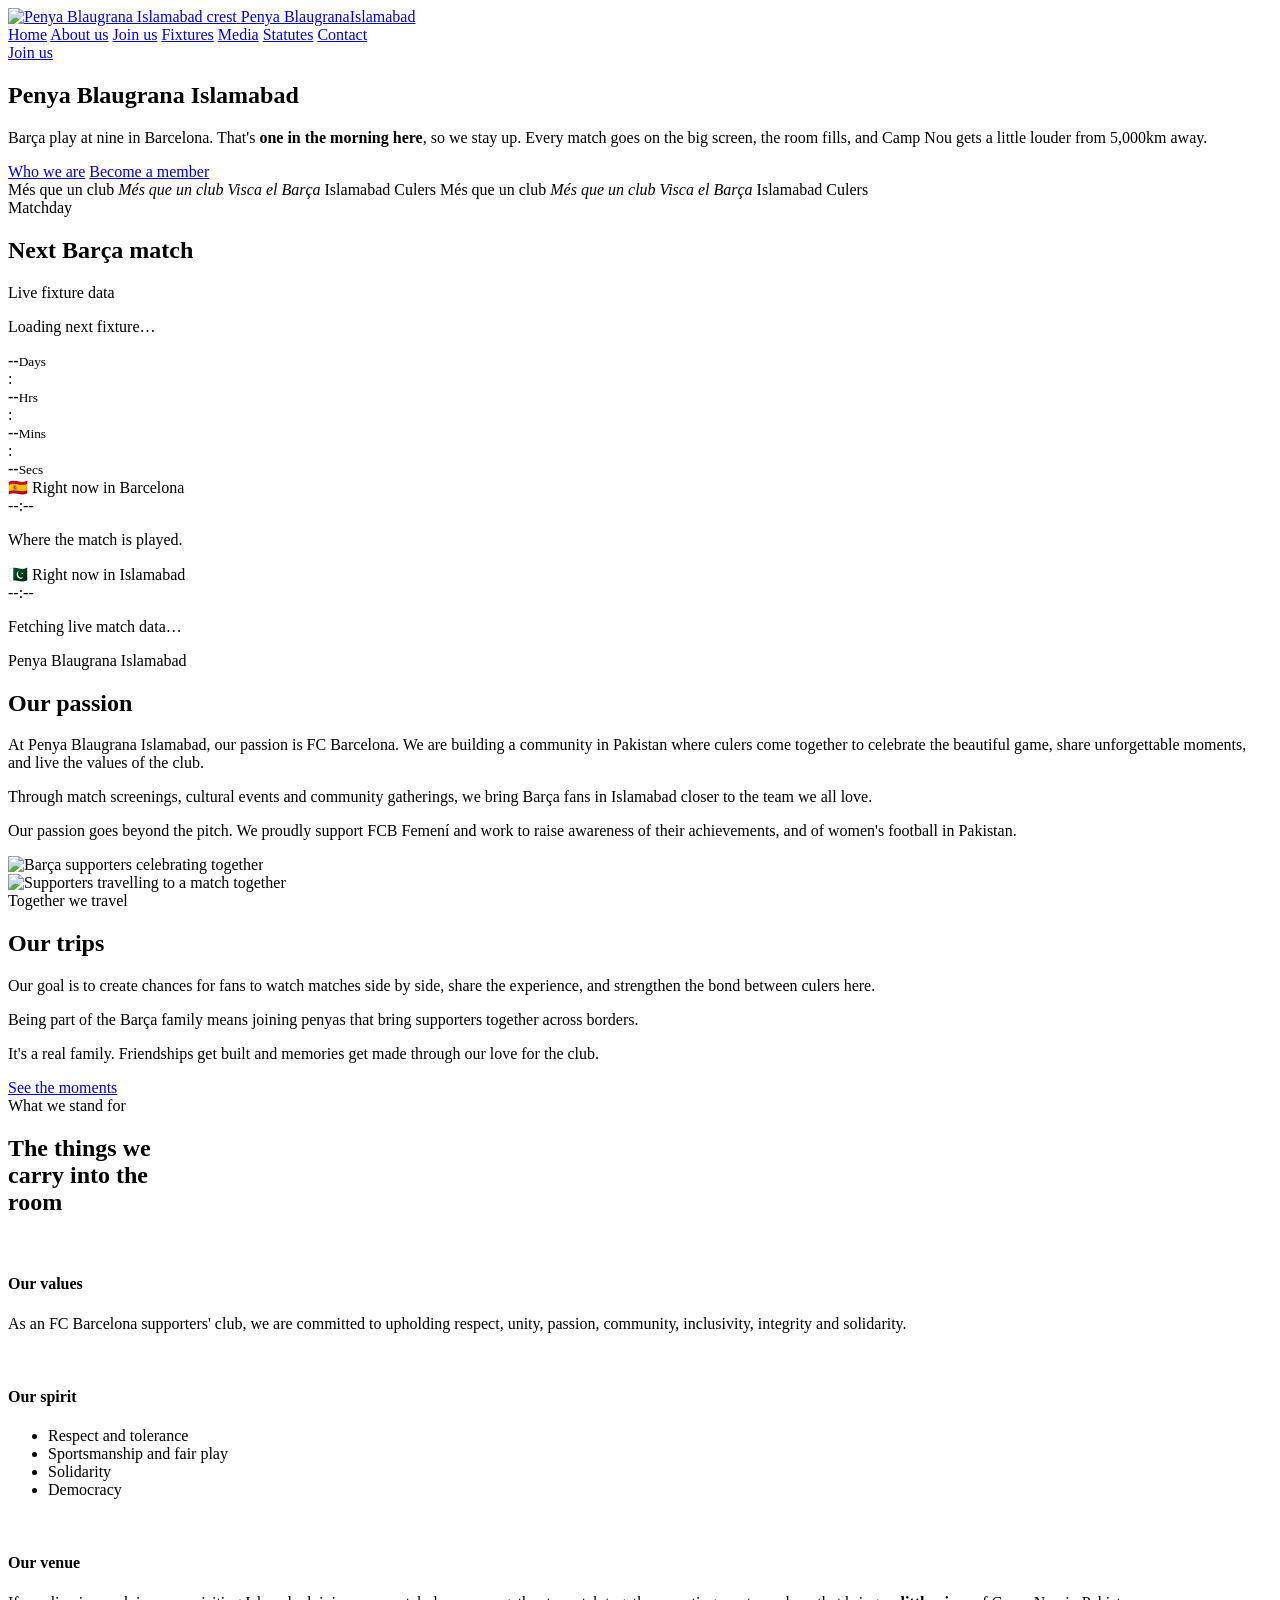
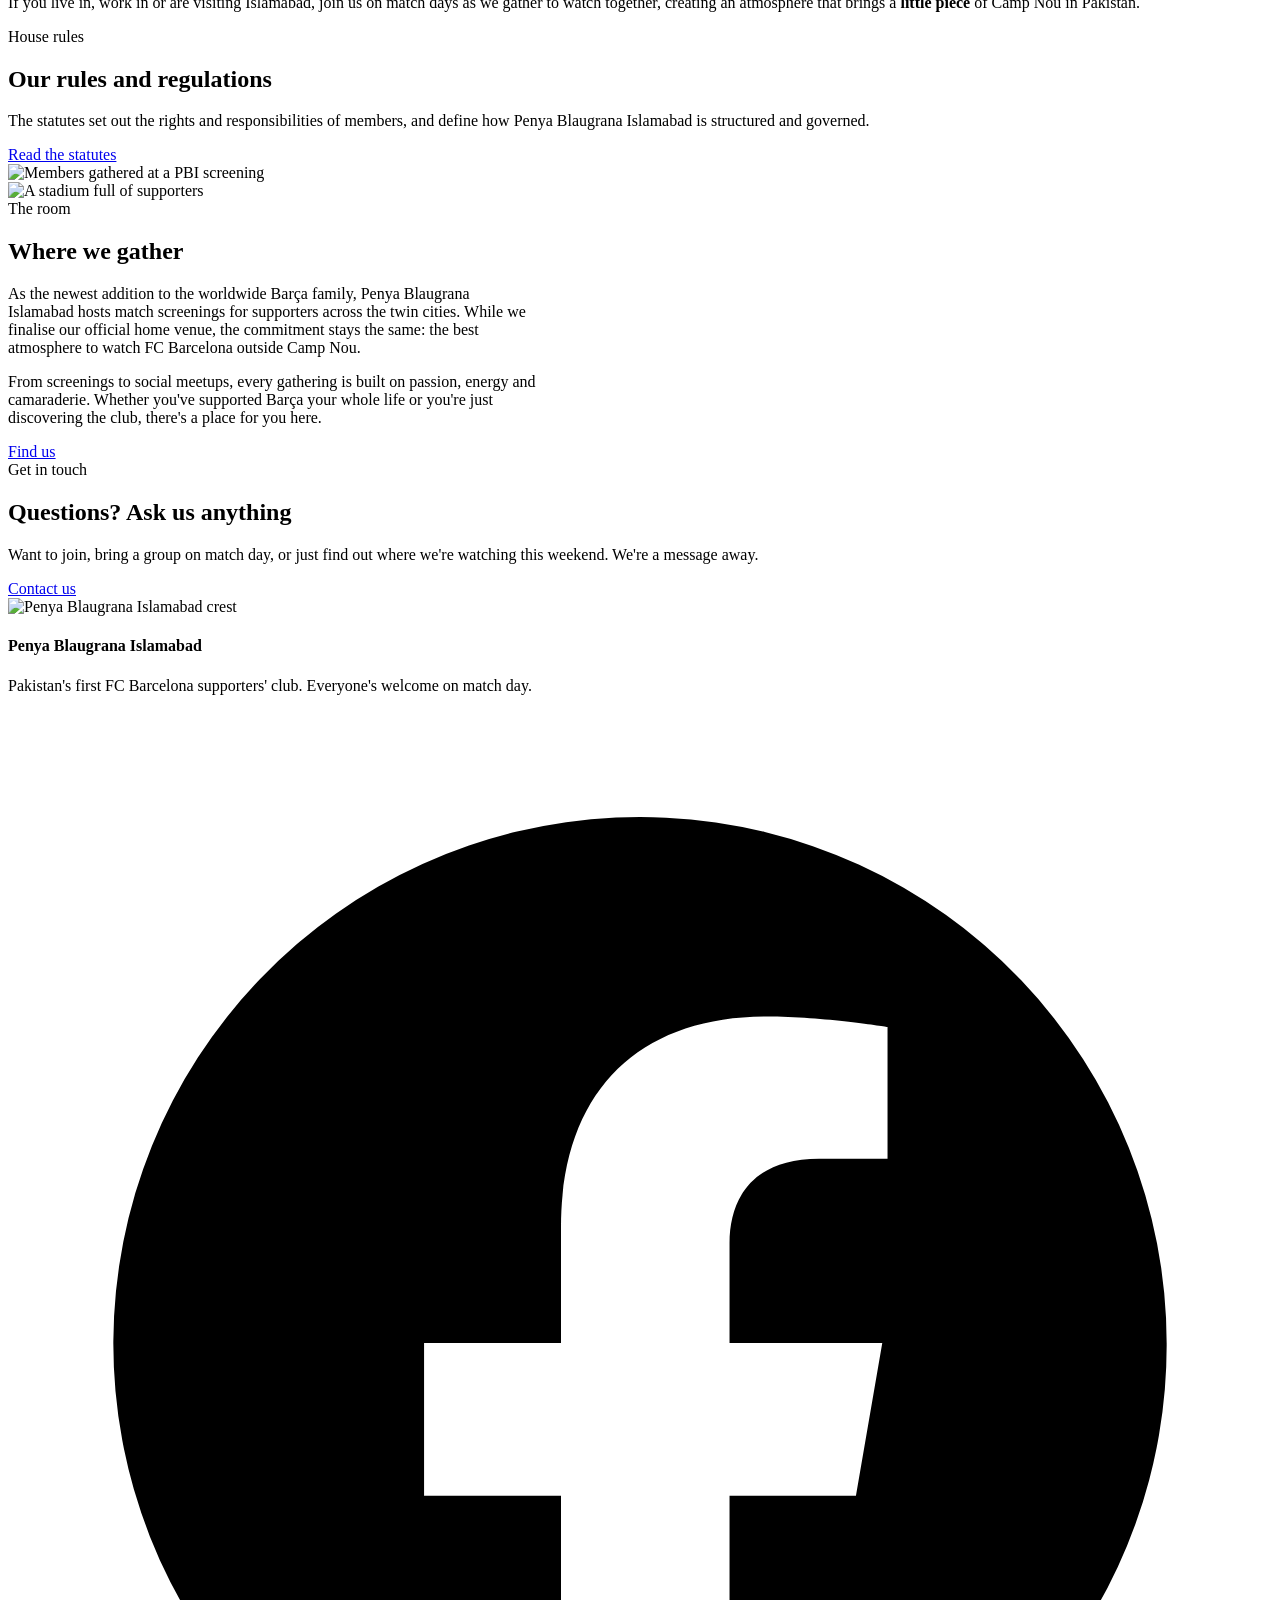
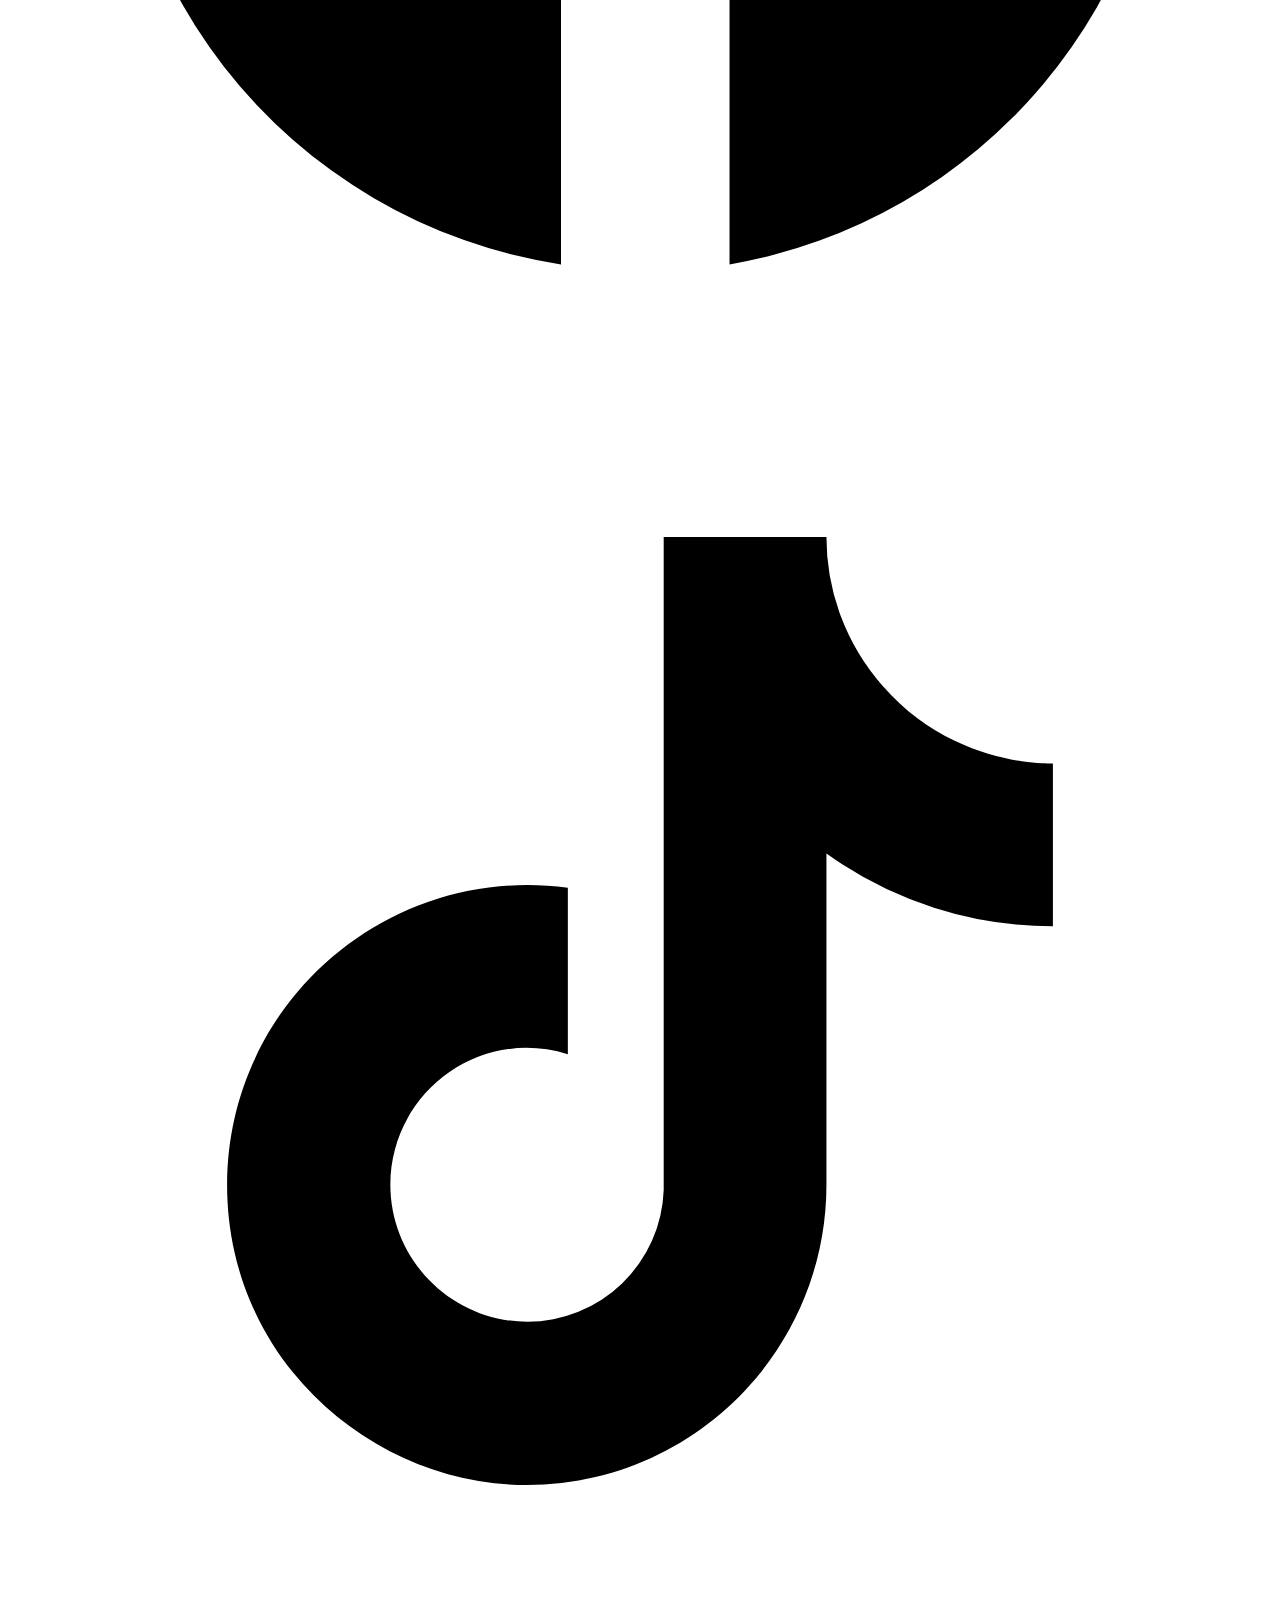
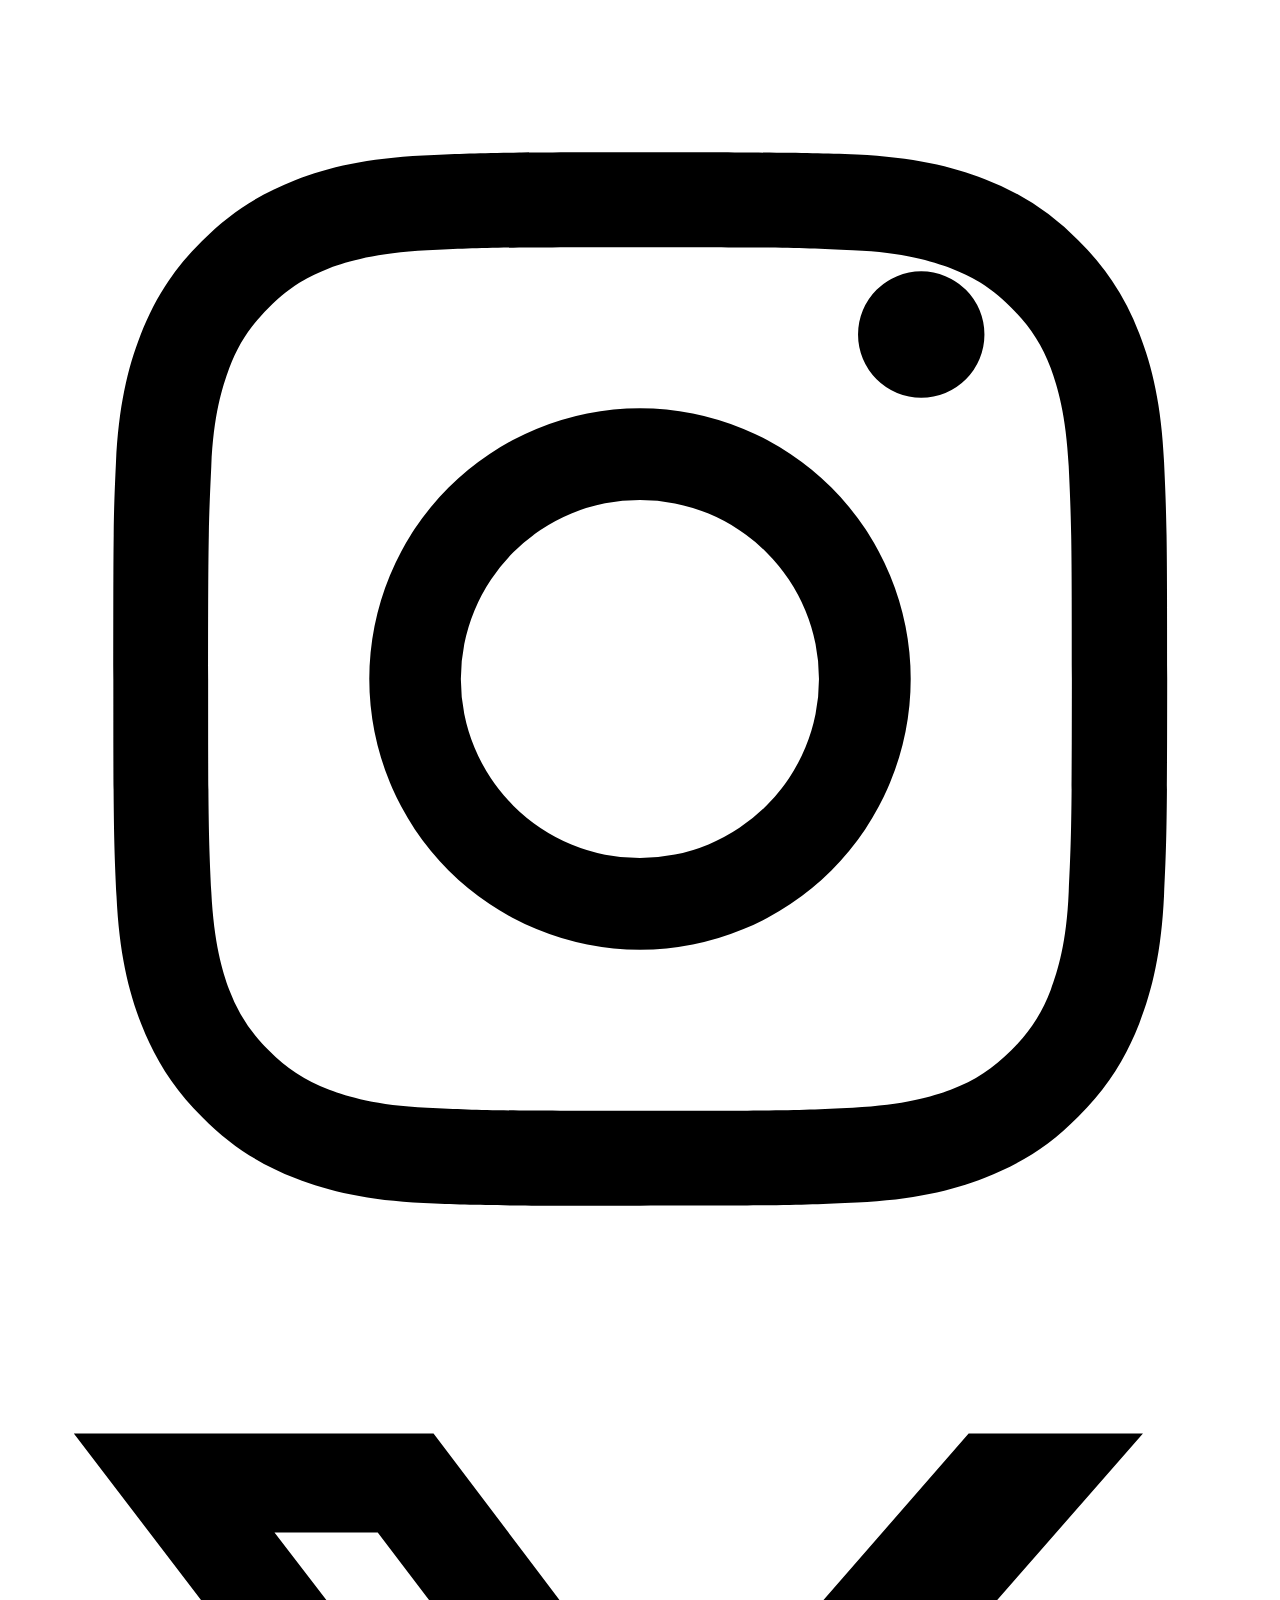
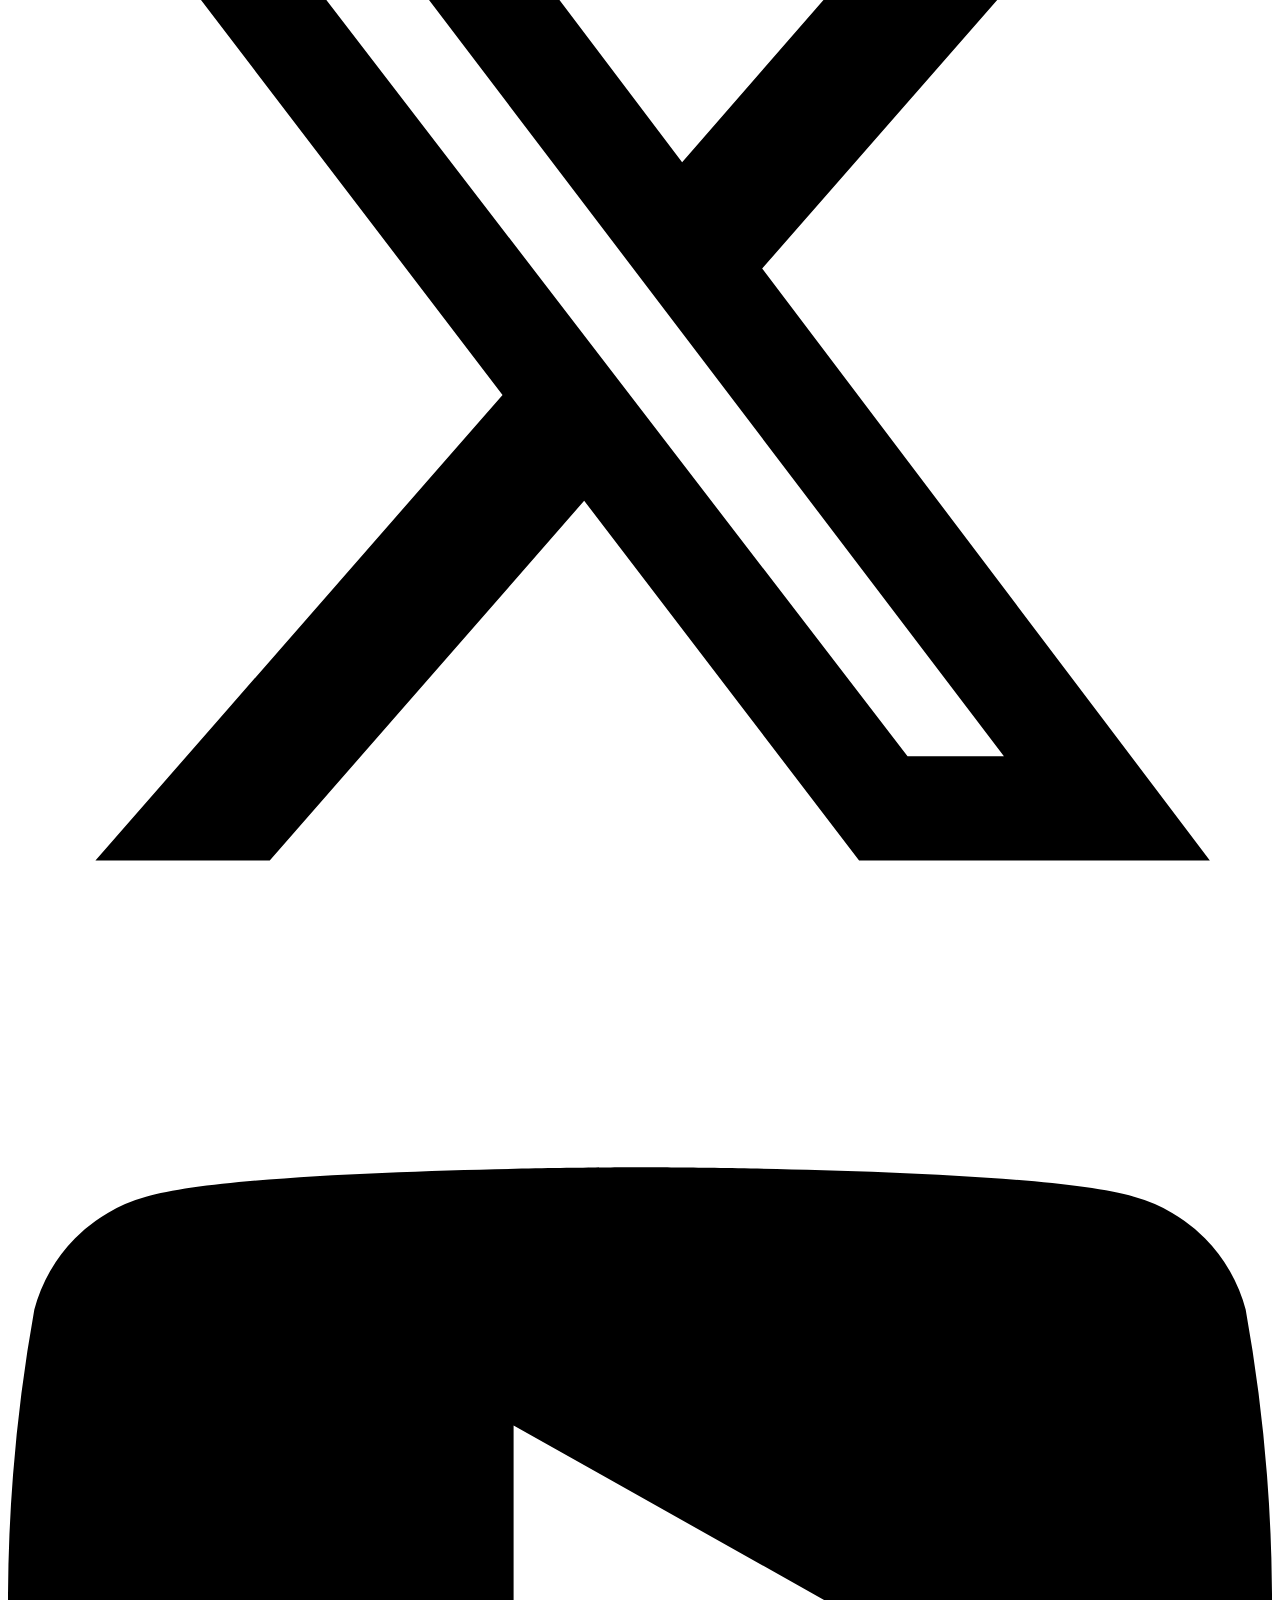
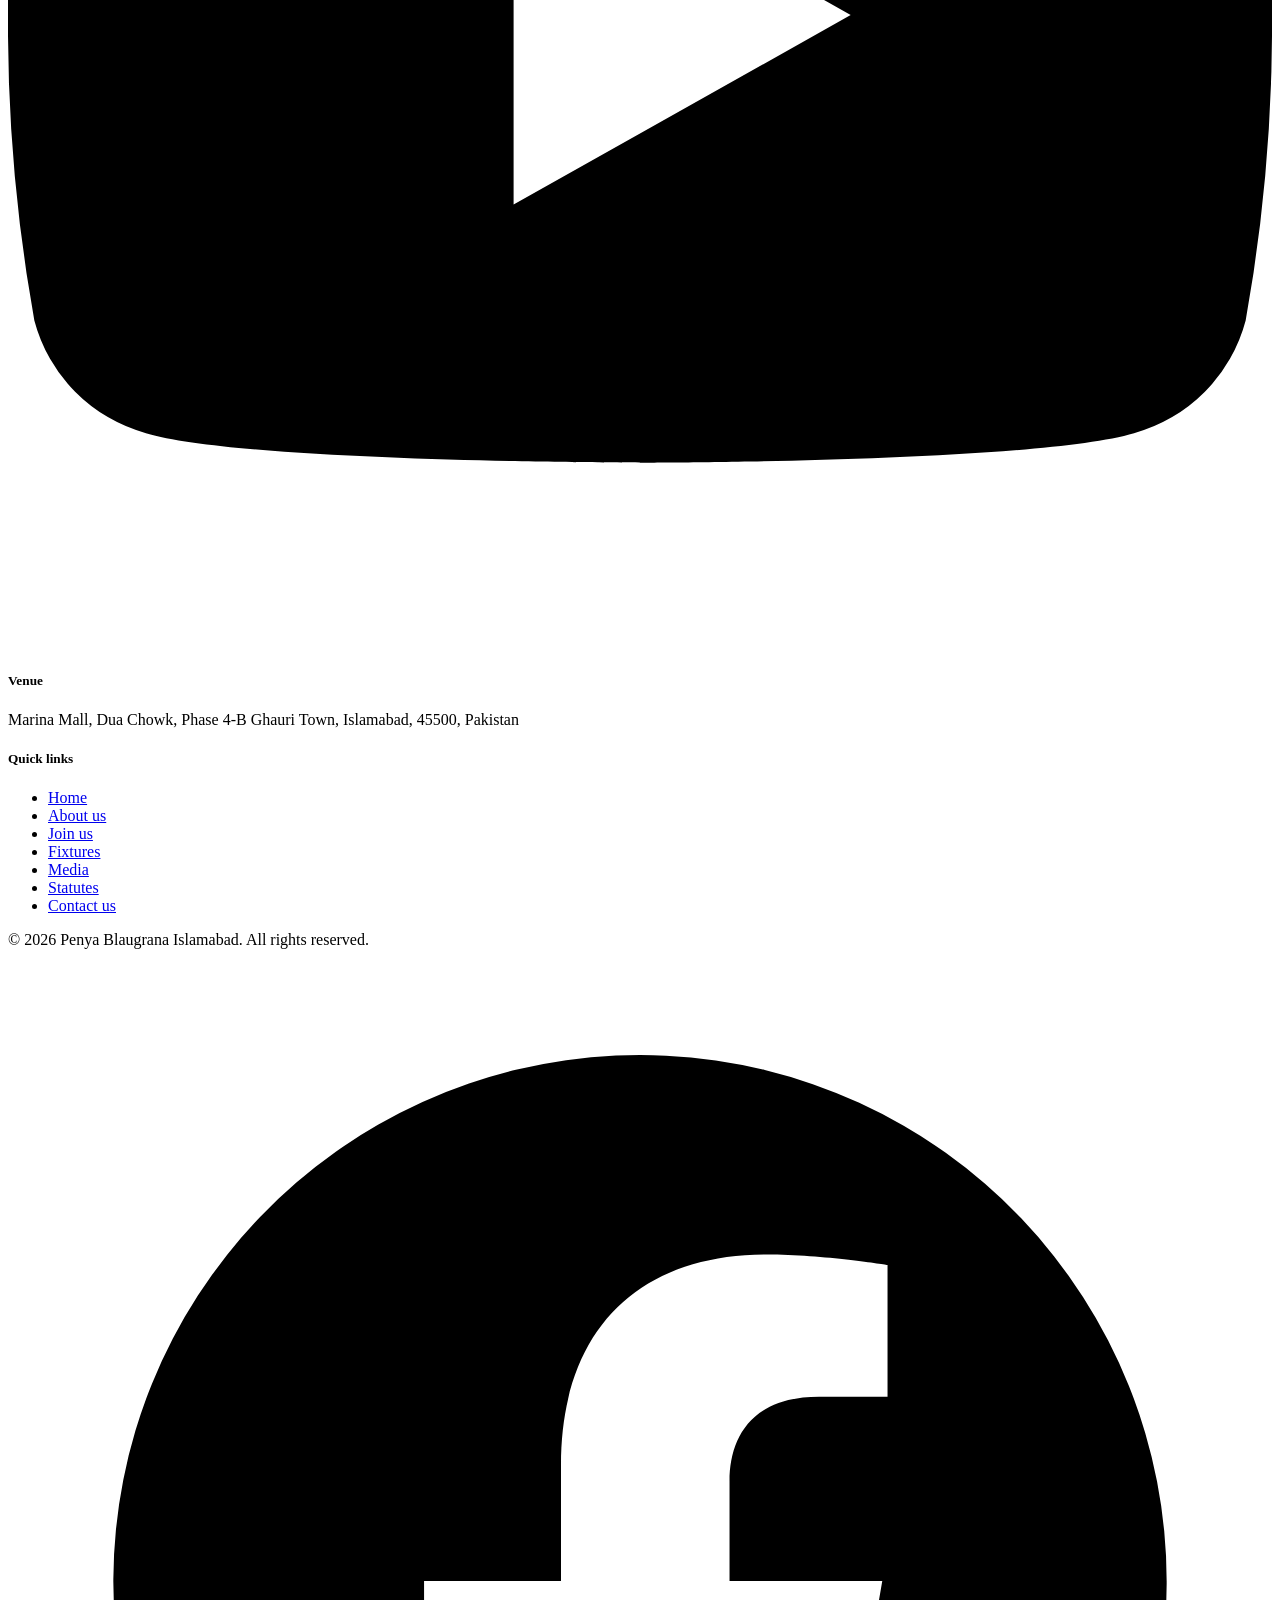
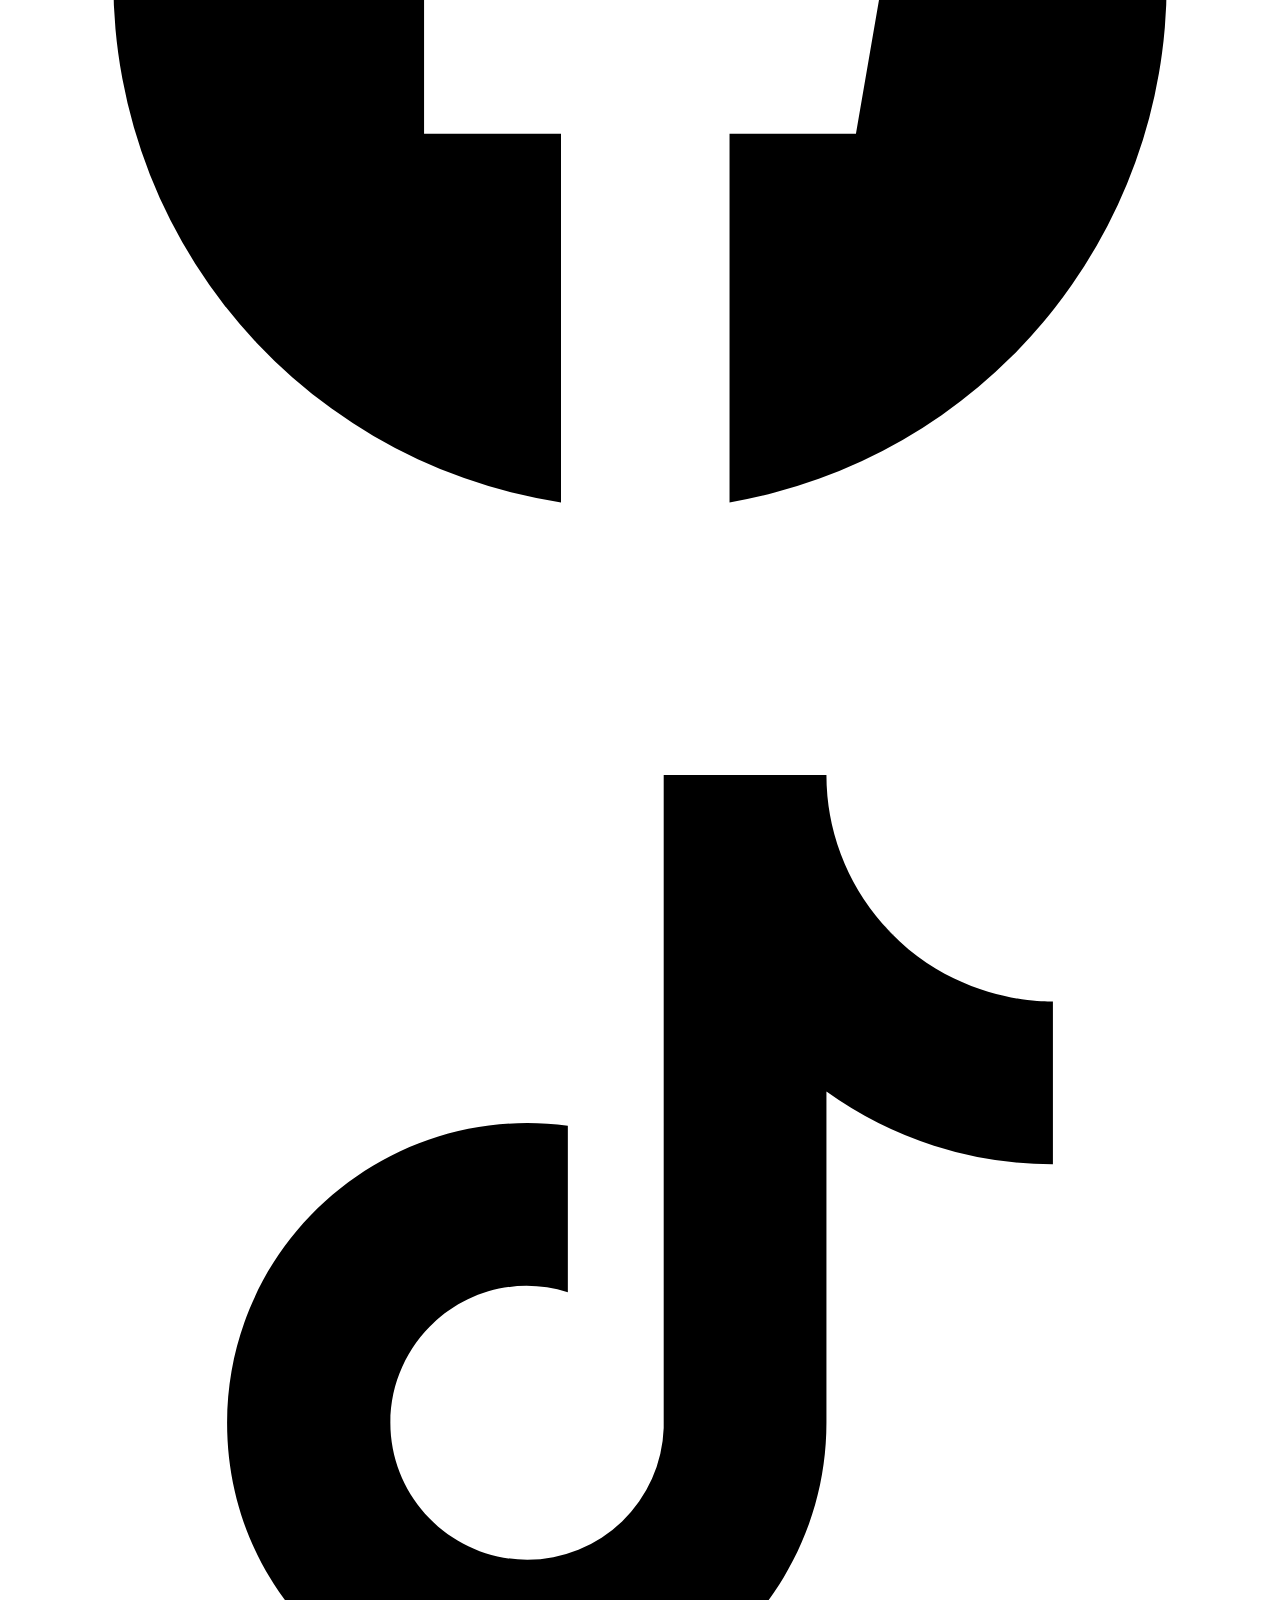
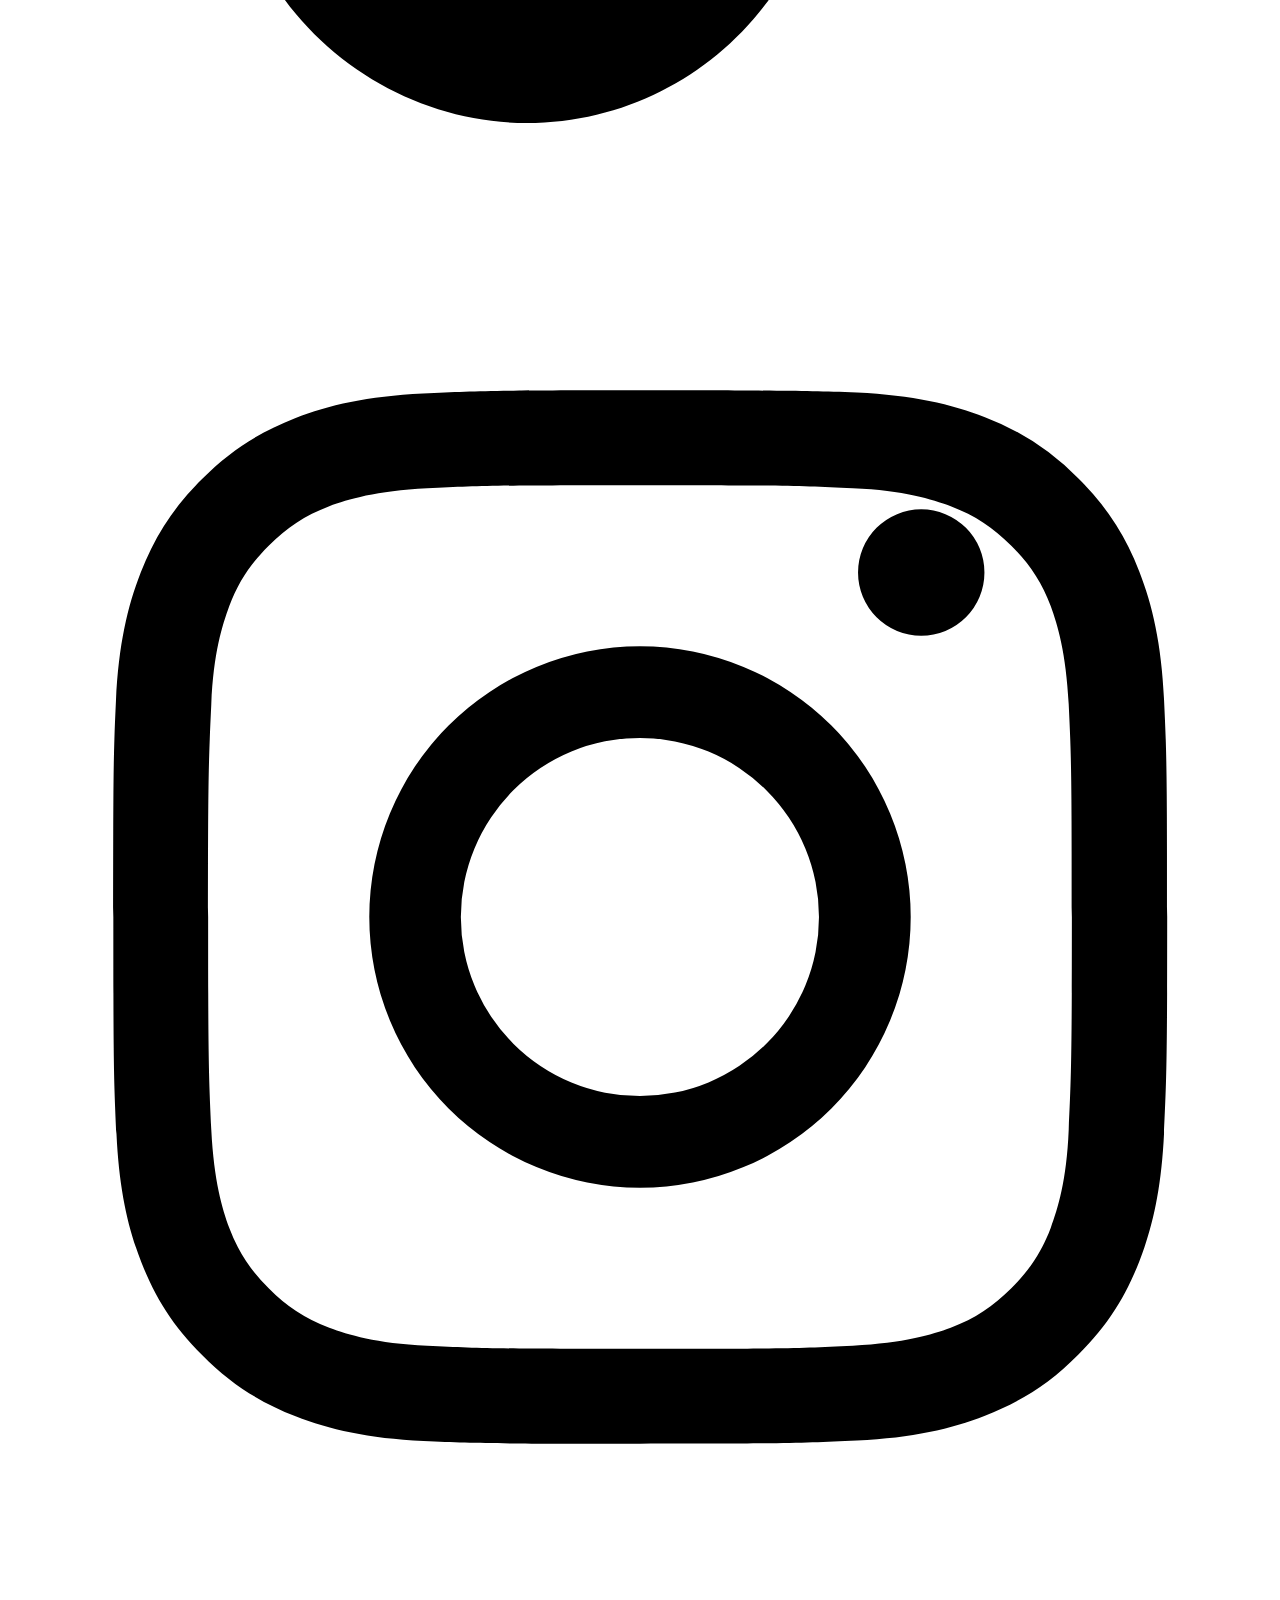
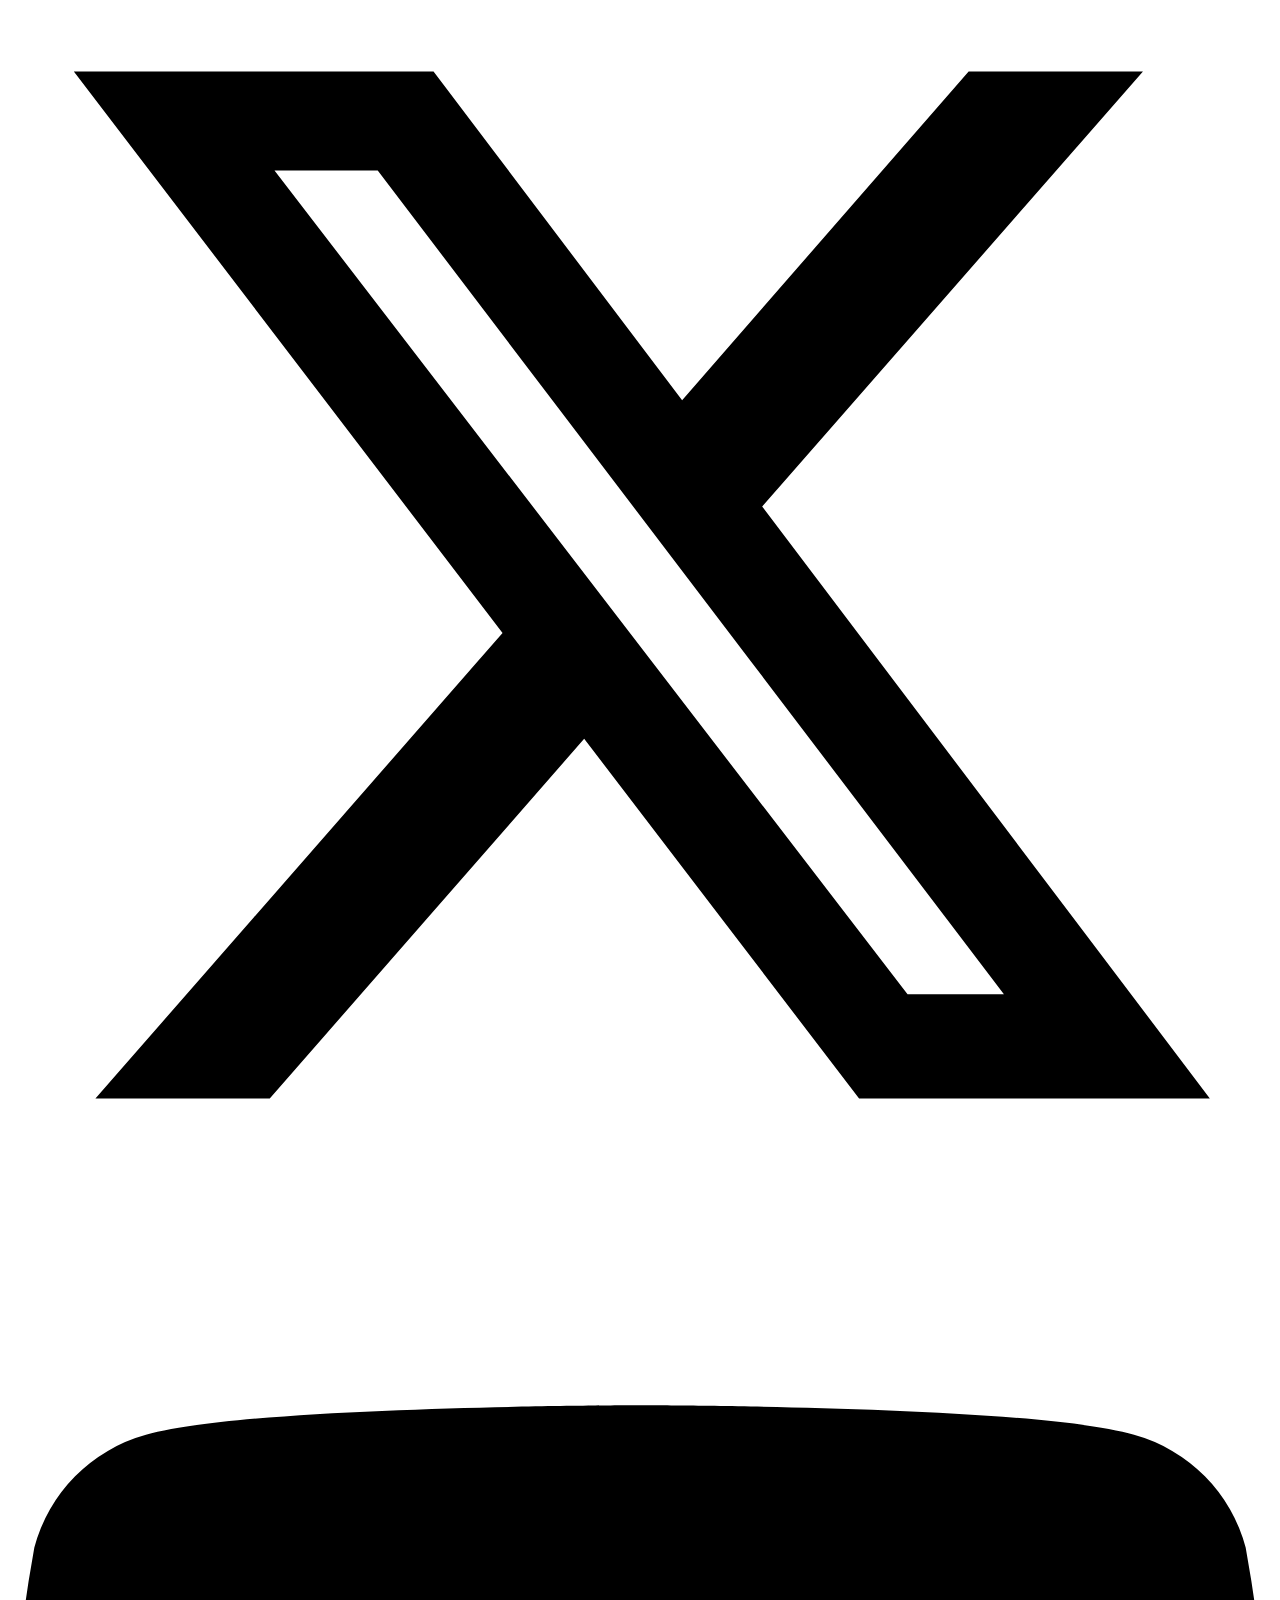
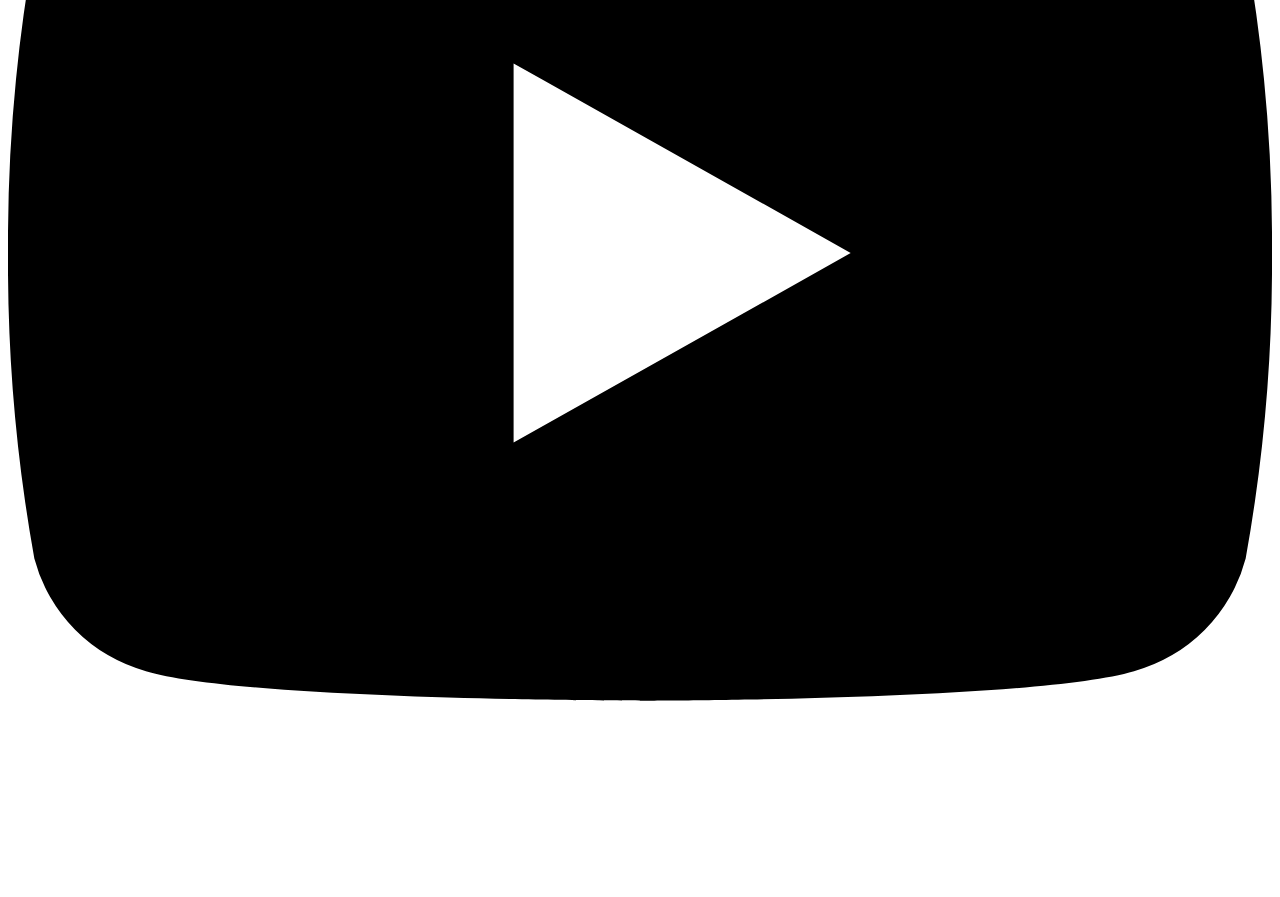
==== public/index.html @ 4766dd9d "removed top bar" ====
<!DOCTYPE html>
<html lang="en">
<head>
<meta charset="UTF-8">
<meta name="viewport" content="width=device-width, initial-scale=1.0, maximum-scale=1.0, user-scalable=no">
<title>Penya Blaugrana Islamabad | Pakistan's first FC Barcelona penya</title>
<meta name="description" content="Penya Blaugrana Islamabad is the first official FC Barcelona supporters' club in Pakistan. Match screenings, meetups and membership in Islamabad.">
<link rel="stylesheet" href="style.css">
<link rel="stylesheet" href="animations.css">
</head>
<body>


<header class="site-header">
  <div class="container">
    <a class="logo" href="index.html">
      <img src="https://pbisb.com/wp-content/uploads/2025/08/WhatsApp-Image-2025-08-16-at-13.14.56-1.png" alt="Penya Blaugrana Islamabad crest">
      <span class="word">Penya Blaugrana<span>Islamabad</span></span>
    </a>
    <nav class="main-nav">
      <a href="index.html" class="active">Home</a>
      <a href="about.html">About us</a>
      <a href="join.html">Join us</a>
      <a href="fixtures.html">Fixtures</a>
      <a href="media.html">Media</a>
      <a href="statutes.html">Statutes</a>
      <a href="contact.html">Contact</a>
    </nav>
    <div class="header-cta">
      <a class="btn" href="join.html"><span>Join us</span></a>
      <div class="hamburger" role="button" tabindex="0" aria-label="Open menu"><span></span><span></span><span></span></div>
    </div>
  </div>
</header>

<!-- ============================ HERO: THE TIFO ============================ -->
<section class="hero">
  <div class="tifo" aria-hidden="true"></div>
  <div class="hero-veil" aria-hidden="true"></div>
  <div class="container">
    <div class="hero-inner">

      <h1>
        <span class="line-lift l1"><span>Penya</span></span>
        <span class="line-lift l2"><span>Blaugrana</span></span>
        <span class="line-lift l3"><span>Islamabad</span></span>
      </h1>

      <p class="hero-sub">
        Barça play at nine in Barcelona. That's <b>one in the morning here</b>, so we stay up.
        Every match goes on the big screen, the room fills, and Camp Nou gets a little louder from 5,000km away.
      </p>

      <div class="cta-row">
        <a class="btn alt" href="about.html"><span>Who we are</span></a>
        <a class="btn gold" href="join.html"><span>Become a member</span></a>
      </div>

    </div>
  </div>
</section>

<!-- ============================ LED TICKER ============================ -->
<div class="ticker" aria-hidden="true">
  <div class="ticker-track">
    <span>Més que un club <i>Més que un club</i> <i>Visca el Barça</i> Islamabad Culers</span>
    <span>Més que un club <i>Més que un club</i> <i>Visca el Barça</i> Islamabad Culers</span>
  </div>
</div>

<!-- ============================ MATCHDAY SCOREBOARD ============================ -->
<section class="fixtures">
  <div class="container">
    <div class="fixtures-card reveal-scale">

      <div class="scoreboard-head">
        <div>
          <div class="eyebrow">Matchday</div>
          <h2 class="section-title">Next Barça match</h2>
        </div>
        <span class="live-dot">Live fixture data</span>
      </div>

      <p class="next-match-strip" id="nextMatchStrip">Loading next fixture…</p>

      <div class="countdown" id="countdown">
        <div class="box"><b class="d">--</b><small>Days</small></div>
        <span class="colon">:</span>
        <div class="box"><b class="h">--</b><small>Hrs</small></div>
        <span class="colon">:</span>
        <div class="box"><b class="m">--</b><small>Mins</small></div>
        <span class="colon">:</span>
        <div class="box"><b class="s">--</b><small>Secs</small></div>
      </div>

      <div class="clock-row">
        <div class="clock-cell">
          <div class="city">🇪🇸 Right now in Barcelona</div>
          <div class="time" id="clockBarcelona">--:--</div>
          <p class="note">Where the match is played.</p>
        </div>
        <div class="clock-cell here">
          <div class="city">🇵🇰 Right now in Islamabad</div>
          <div class="time" id="clockIslamabad">--:--</div>
        </div>
      </div>

      <p class="venue-line" id="venueLine"></p>

      <div class="fixture-scroll" id="fixtureScroll">
        <p class="loading-msg">Fetching live match data…</p>
      </div>

    </div>
  </div>
</section>


<!-- ============================ WHO WE ARE ============================ -->
<section class="tile-blau">
  <div class="container split">
    <div class="reveal-left">
      <div class="eyebrow">Penya Blaugrana Islamabad</div>
      <h2>Our passion</h2>
      <p>At Penya Blaugrana Islamabad, our passion is FC Barcelona. We are building a community in Pakistan where culers come together to celebrate the beautiful game, share unforgettable moments, and live the values of the club.</p>
      <p>Through match screenings, cultural events and community gatherings, we bring Barça fans in Islamabad closer to the team we all love.</p>
      <p>Our passion goes beyond the pitch. We proudly support FCB Femení and work to raise awareness of their achievements, and of women's football in Pakistan.</p>
    </div>
    <div class="reveal-right framed">
      <img src="https://pbisb.com/wp-content/uploads/2025/08/photo-1544366981-53db834f982a.avif" alt="Barça supporters celebrating together">
    </div>
  </div>
</section>

<!-- ============================ OUR TRIPS ============================ -->
<section class="tile-grana">
  <div class="container split">
    <div class="our-trips-media reveal-left">
      <img src="https://pbisb.com/wp-content/uploads/2025/08/photo-1575343406218-42d896e03a85-1.avif" alt="Supporters travelling to a match together">
      <img class="badge" src="https://pbisb.com/wp-content/uploads/2025/08/dimond.png" alt="">
    </div>
    <div class="reveal-right">
      <div class="eyebrow">Together we travel</div>
      <h2>Our trips</h2>
      <p>Our goal is to create chances for fans to watch matches side by side, share the experience, and strengthen the bond between culers here.</p>
      <p>Being part of the Barça family means joining penyas that bring supporters together across borders.</p>
      <p>It's a real family. Friendships get built and memories get made through our love for the club.</p>
      <a class="btn blue" href="media.html"><span>See the moments</span></a>
    </div>
  </div>
</section>


<!-- ============================ WHAT WE STAND FOR ============================ -->
<section class="section-tint">
  <div class="container">
    <div class="eyebrow">What we stand for</div>
    <h2 style="max-width:14ch">The things we carry into the room</h2>
    <div class="values-grid reveal-stagger">

      <div class="value-card tile-blau">
        <div class="icon-wrap"><img src="https://pbisb.com/wp-content/uploads/2025/08/dimond.png" alt=""></div>
        <h4>Our values</h4>
        <p>As an FC Barcelona supporters' club, we are committed to upholding respect, unity, passion, community, inclusivity, integrity and solidarity.</p>
      </div>

      <div class="value-card tile-grana">
        <div class="icon-wrap"><img src="https://pbisb.com/wp-content/uploads/2025/08/overlapping-circles.png" alt=""></div>
        <h4>Our spirit</h4>
        <ul>
          <li>Respect and tolerance</li>
          <li>Sportsmanship and fair play</li>
          <li>Solidarity</li>
          <li>Democracy</li>
        </ul>
      </div>

      <div class="value-card tile-blau">
        <div class="icon-wrap"><img src="https://pbisb.com/wp-content/uploads/2025/08/soccer-ball-variant-4.png" alt=""></div>
        <h4>Our venue</h4>
        <p>If you live in, work in or are visiting Islamabad, join us on match days as we gather to watch together, creating an atmosphere that brings a <b class="gold-text">little piece</b> of Camp Nou in Pakistan.</p>
      </div>

    </div>
  </div>
</section>

<!-- ============================ STATUTES CTA ============================ -->
<section class="banner-cta">
  <div class="container reveal">
    <div class="eyebrow">House rules</div>
    <h2>Our rules and regulations</h2>
    <p>The statutes set out the rights and responsibilities of members, and define how Penya Blaugrana Islamabad is structured and governed.</p>
    <a class="btn alt" href="statutes.html"><span>Read the statutes</span></a>
  </div>
</section>


<!-- ============================ VENUE ============================ -->
<section class="tile-blau">
  <div class="container">
    <div class="venue-gallery reveal-scale">
      <img src="https://pbisb.com/wp-content/uploads/2026/07/MGA1546-scaled.jpg" alt="Members gathered at a PBI screening">
      <div class="stack">
        <img src="https://pbisb.com/wp-content/uploads/2026/07/soccer-ball-on-a-field-inside-a-stadium-full-of-fans-photo.jpg" alt="A stadium full of supporters">
      </div>
    </div>
    <div class="reveal" style="max-width:66ch">
      <div class="eyebrow">The room</div>
      <h2>Where we gather</h2>
      <p>As the newest addition to the worldwide Barça family, Penya Blaugrana Islamabad hosts match screenings for supporters across the twin cities. While we finalise our official home venue, the commitment stays the same: the best atmosphere to watch FC Barcelona outside Camp Nou.</p>
      <p>From screenings to social meetups, every gathering is built on passion, energy and camaraderie. Whether you've supported Barça your whole life or you're just discovering the club, there's a place for you here.</p>
      <a class="btn gold" href="contact.html"><span>Find us</span></a>
    </div>
  </div>
</section>

<!-- ============================ CONTACT CTA ============================ -->
<section class="banner-cta">
  <div class="container reveal">
    <div class="eyebrow">Get in touch</div>
    <h2>Questions? Ask us anything</h2>
    <p>Want to join, bring a group on match day, or just find out where we're watching this weekend. We're a message away.</p>
    <a class="btn" href="contact.html"><span>Contact us</span></a>
  </div>
</section>

<footer>
  <div class="container">
    <div class="footer-grid">
      <div class="footer-brand">
        <img src="https://pbisb.com/wp-content/uploads/2025/08/WhatsApp-Image-2025-08-16-at-13.14.56-1-252x300.png" alt="Penya Blaugrana Islamabad crest">
        <h4>Penya Blaugrana Islamabad</h4>
        <p>Pakistan's first FC Barcelona supporters' club. Everyone's welcome on match day.</p>
        <div class="social-row">
          <a href="https://www.facebook.com/share/1Z1SkPohB7/" aria-label="Facebook"><svg viewBox="0 0 24 24"><path d="M22 12a10 10 0 1 0-11.5 9.9v-7H7.9V12h2.6V9.8c0-2.6 1.5-4 3.9-4 1.1 0 2.3.2 2.3.2v2.5h-1.3c-1.3 0-1.7.8-1.7 1.6V12h2.9l-.5 2.9h-2.4v7A10 10 0 0 0 22 12"/></svg></a>
          <a href="https://www.tiktok.com/@pbislamabad" aria-label="TikTok"><svg viewBox="0 0 24 24"><path d="M16.6 5.82s.51.5 0 0A4.278 4.278 0 0 1 15.54 3h-3.09v12.4a2.592 2.592 0 0 1-2.59 2.5c-1.42 0-2.6-1.16-2.6-2.6 0-1.72 1.66-3.01 3.37-2.48V9.66c-3.45-.46-6.47 2.22-6.47 5.64 0 3.33 2.76 5.7 5.69 5.7 3.14 0 5.69-2.55 5.69-5.7V9.01a7.35 7.35 0 0 0 4.3 1.38V7.3s-1.88.09-3.24-1.48"/></svg></a>
          <a href="https://www.instagram.com/pbislamabad" aria-label="Instagram"><svg viewBox="0 0 24 24"><path d="M12 2c-2.72 0-3.06.01-4.12.06-1.06.05-1.79.22-2.43.47-.66.26-1.22.6-1.77 1.16-.56.55-.9 1.11-1.16 1.77-.25.64-.42 1.37-.47 2.43C2 8.94 2 9.28 2 12s.01 3.06.06 4.12c.05 1.06.22 1.79.47 2.43.26.66.6 1.22 1.16 1.77.55.56 1.11.9 1.77 1.16.64.25 1.37.42 2.43.47C8.94 22 9.28 22 12 22s3.06-.01 4.12-.06c1.06-.05 1.79-.22 2.43-.47.66-.26 1.22-.6 1.77-1.16.56-.55.9-1.11 1.16-1.77.25-.64.42-1.37.47-2.43.05-1.06.06-1.4.06-4.12s-.01-3.06-.06-4.12c-.05-1.06-.22-1.79-.47-2.43a4.9 4.9 0 0 0-1.16-1.77 4.9 4.9 0 0 0-1.77-1.16c-.64-.25-1.37-.42-2.43-.47C15.06 2.01 14.72 2 12 2m0 1.8c2.67 0 2.99.01 4.04.06.98.04 1.5.21 1.86.34.47.18.8.4 1.15.75.35.35.57.68.75 1.15.13.36.29.88.34 1.86.05 1.05.06 1.37.06 4.04s-.01 2.99-.06 4.04c-.04.98-.21 1.5-.34 1.86-.18.47-.4.8-.75 1.15-.35.35-.68.57-1.15.75-.36.13-.88.29-1.86.34-1.05.05-1.37.06-4.04.06s-2.99-.01-4.04-.06c-.98-.04-1.5-.21-1.86-.34a3.1 3.1 0 0 1-1.15-.75 3.1 3.1 0 0 1-.75-1.15c-.13-.36-.29-.88-.34-1.86C3.81 14.99 3.8 14.67 3.8 12s.01-2.99.06-4.04c.04-.98.21-1.5.34-1.86.18-.47.4-.8.75-1.15.35-.35.68-.57 1.15-.75.36-.13.88-.29 1.86-.34C9.01 3.81 9.33 3.8 12 3.8m0 3.06a5.14 5.14 0 1 0 0 10.28 5.14 5.14 0 0 0 0-10.28M12 15.4a3.4 3.4 0 1 1 0-6.8 3.4 3.4 0 0 1 0 6.8m6.54-9.94a1.2 1.2 0 1 1-2.4 0 1.2 1.2 0 0 1 2.4 0"/></svg></a>
          <a href="https://x.com/IslamabadP45636" aria-label="X"><svg viewBox="0 0 24 24"><path d="M18.24 2.25h3.31l-7.23 8.26 8.5 11.24h-6.66l-5.22-6.83-5.97 6.83H1.66l7.73-8.84L1.25 2.25h6.83l4.72 6.24zm-1.16 17.52h1.83L7.02 4.13H5.06z"/></svg></a>
          <a href="https://youtube.com/@pbislamabad" aria-label="YouTube"><svg viewBox="0 0 24 24"><path d="M23.5 6.2a3.02 3.02 0 0 0-2.12-2.14C19.5 3.5 12 3.5 12 3.5s-7.5 0-9.38.56A3.02 3.02 0 0 0 .5 6.2 31.6 31.6 0 0 0 0 12a31.6 31.6 0 0 0 .5 5.8 3.02 3.02 0 0 0 2.12 2.14C4.5 20.5 12 20.5 12 20.5s7.5 0 9.38-.56a3.02 3.02 0 0 0 2.12-2.14A31.6 31.6 0 0 0 24 12a31.6 31.6 0 0 0-.5-5.8M9.6 15.6V8.4l6.4 3.6z"/></svg></a>
        </div>
      </div>
      <div>
        <h5>Venue</h5>
        <p>Marina Mall, Dua Chowk, Phase 4-B Ghauri Town, Islamabad, 45500, Pakistan</p>
      </div>
      <div>
        <h5>Quick links</h5>
        <ul>
          <li><a href="index.html">Home</a></li>
          <li><a href="about.html">About us</a></li>
          <li><a href="join.html">Join us</a></li>
          <li><a href="fixtures.html">Fixtures</a></li>
          <li><a href="media.html">Media</a></li>
          <li><a href="statutes.html">Statutes</a></li>
          <li><a href="contact.html">Contact us</a></li>
        </ul>
      </div>
    </div>
    <div class="footer-bottom">
      <span>© 2026 Penya Blaugrana Islamabad. All rights reserved.</span>
      <div class="social-row">
        <a href="https://www.facebook.com/share/1Z1SkPohB7/" aria-label="Facebook"><svg viewBox="0 0 24 24"><path d="M22 12a10 10 0 1 0-11.5 9.9v-7H7.9V12h2.6V9.8c0-2.6 1.5-4 3.9-4 1.1 0 2.3.2 2.3.2v2.5h-1.3c-1.3 0-1.7.8-1.7 1.6V12h2.9l-.5 2.9h-2.4v7A10 10 0 0 0 22 12"/></svg></a>
        <a href="https://www.tiktok.com/@pbislamabad" aria-label="TikTok"><svg viewBox="0 0 24 24"><path d="M16.6 5.82s.51.5 0 0A4.278 4.278 0 0 1 15.54 3h-3.09v12.4a2.592 2.592 0 0 1-2.59 2.5c-1.42 0-2.6-1.16-2.6-2.6 0-1.72 1.66-3.01 3.37-2.48V9.66c-3.45-.46-6.47 2.22-6.47 5.64 0 3.33 2.76 5.7 5.69 5.7 3.14 0 5.69-2.55 5.69-5.7V9.01a7.35 7.35 0 0 0 4.3 1.38V7.3s-1.88.09-3.24-1.48"/></svg></a>
        <a href="https://www.instagram.com/pbislamabad" aria-label="Instagram"><svg viewBox="0 0 24 24"><path d="M12 2c-2.72 0-3.06.01-4.12.06-1.06.05-1.79.22-2.43.47-.66.26-1.22.6-1.77 1.16-.56.55-.9 1.11-1.16 1.77-.25.64-.42 1.37-.47 2.43C2 8.94 2 9.28 2 12s.01 3.06.06 4.12c.05 1.06.22 1.79.47 2.43.26.66.6 1.22 1.16 1.77.55.56 1.11.9 1.77 1.16.64.25 1.37.42 2.43.47C8.94 22 9.28 22 12 22s3.06-.01 4.12-.06c1.06-.05 1.79-.22 2.43-.47.66-.26 1.22-.6 1.77-1.16.56-.55.9-1.11 1.16-1.77.25-.64.42-1.37.47-2.43.05-1.06.06-1.4.06-4.12s-.01-3.06-.06-4.12c-.05-1.06-.22-1.79-.47-2.43a4.9 4.9 0 0 0-1.16-1.77 4.9 4.9 0 0 0-1.77-1.16c-.64-.25-1.37-.42-2.43-.47C15.06 2.01 14.72 2 12 2m0 1.8c2.67 0 2.99.01 4.04.06.98.04 1.5.21 1.86.34.47.18.8.4 1.15.75.35.35.57.68.75 1.15.13.36.29.88.34 1.86.05 1.05.06 1.37.06 4.04s-.01 2.99-.06 4.04c-.04.98-.21 1.5-.34 1.86-.18.47-.4.8-.75 1.15-.35.35-.68.57-1.15.75-.36.13-.88.29-1.86.34-1.05.05-1.37.06-4.04.06s-2.99-.01-4.04-.06c-.98-.04-1.5-.21-1.86-.34a3.1 3.1 0 0 1-1.15-.75 3.1 3.1 0 0 1-.75-1.15c-.13-.36-.29-.88-.34-1.86C3.81 14.99 3.8 14.67 3.8 12s.01-2.99.06-4.04c.04-.98.21-1.5.34-1.86.18-.47.4-.8.75-1.15.35-.35.68-.57 1.15-.75.36-.13.88-.29 1.86-.34C9.01 3.81 9.33 3.8 12 3.8m0 3.06a5.14 5.14 0 1 0 0 10.28 5.14 5.14 0 0 0 0-10.28M12 15.4a3.4 3.4 0 1 1 0-6.8 3.4 3.4 0 0 1 0 6.8m6.54-9.94a1.2 1.2 0 1 1-2.4 0 1.2 1.2 0 0 1 2.4 0"/></svg></a>
        <a href="https://x.com/IslamabadP45636" aria-label="X"><svg viewBox="0 0 24 24"><path d="M18.24 2.25h3.31l-7.23 8.26 8.5 11.24h-6.66l-5.22-6.83-5.97 6.83H1.66l7.73-8.84L1.25 2.25h6.83l4.72 6.24zm-1.16 17.52h1.83L7.02 4.13H5.06z"/></svg></a>
        <a href="https://youtube.com/@pbislamabad" aria-label="YouTube"><svg viewBox="0 0 24 24"><path d="M23.5 6.2a3.02 3.02 0 0 0-2.12-2.14C19.5 3.5 12 3.5 12 3.5s-7.5 0-9.38.56A3.02 3.02 0 0 0 .5 6.2 31.6 31.6 0 0 0 0 12a31.6 31.6 0 0 0 .5 5.8 3.02 3.02 0 0 0 2.12 2.14C4.5 20.5 12 20.5 12 20.5s7.5 0 9.38-.56a3.02 3.02 0 0 0 2.12-2.14A31.6 31.6 0 0 0 24 12a31.6 31.6 0 0 0-.5-5.8M9.6 15.6V8.4l6.4 3.6z"/></svg></a>
      </div>
    </div>
  </div>
</footer>

<script src="script.js"></script>
<script src="animations.js"></script>
</body>
</html>
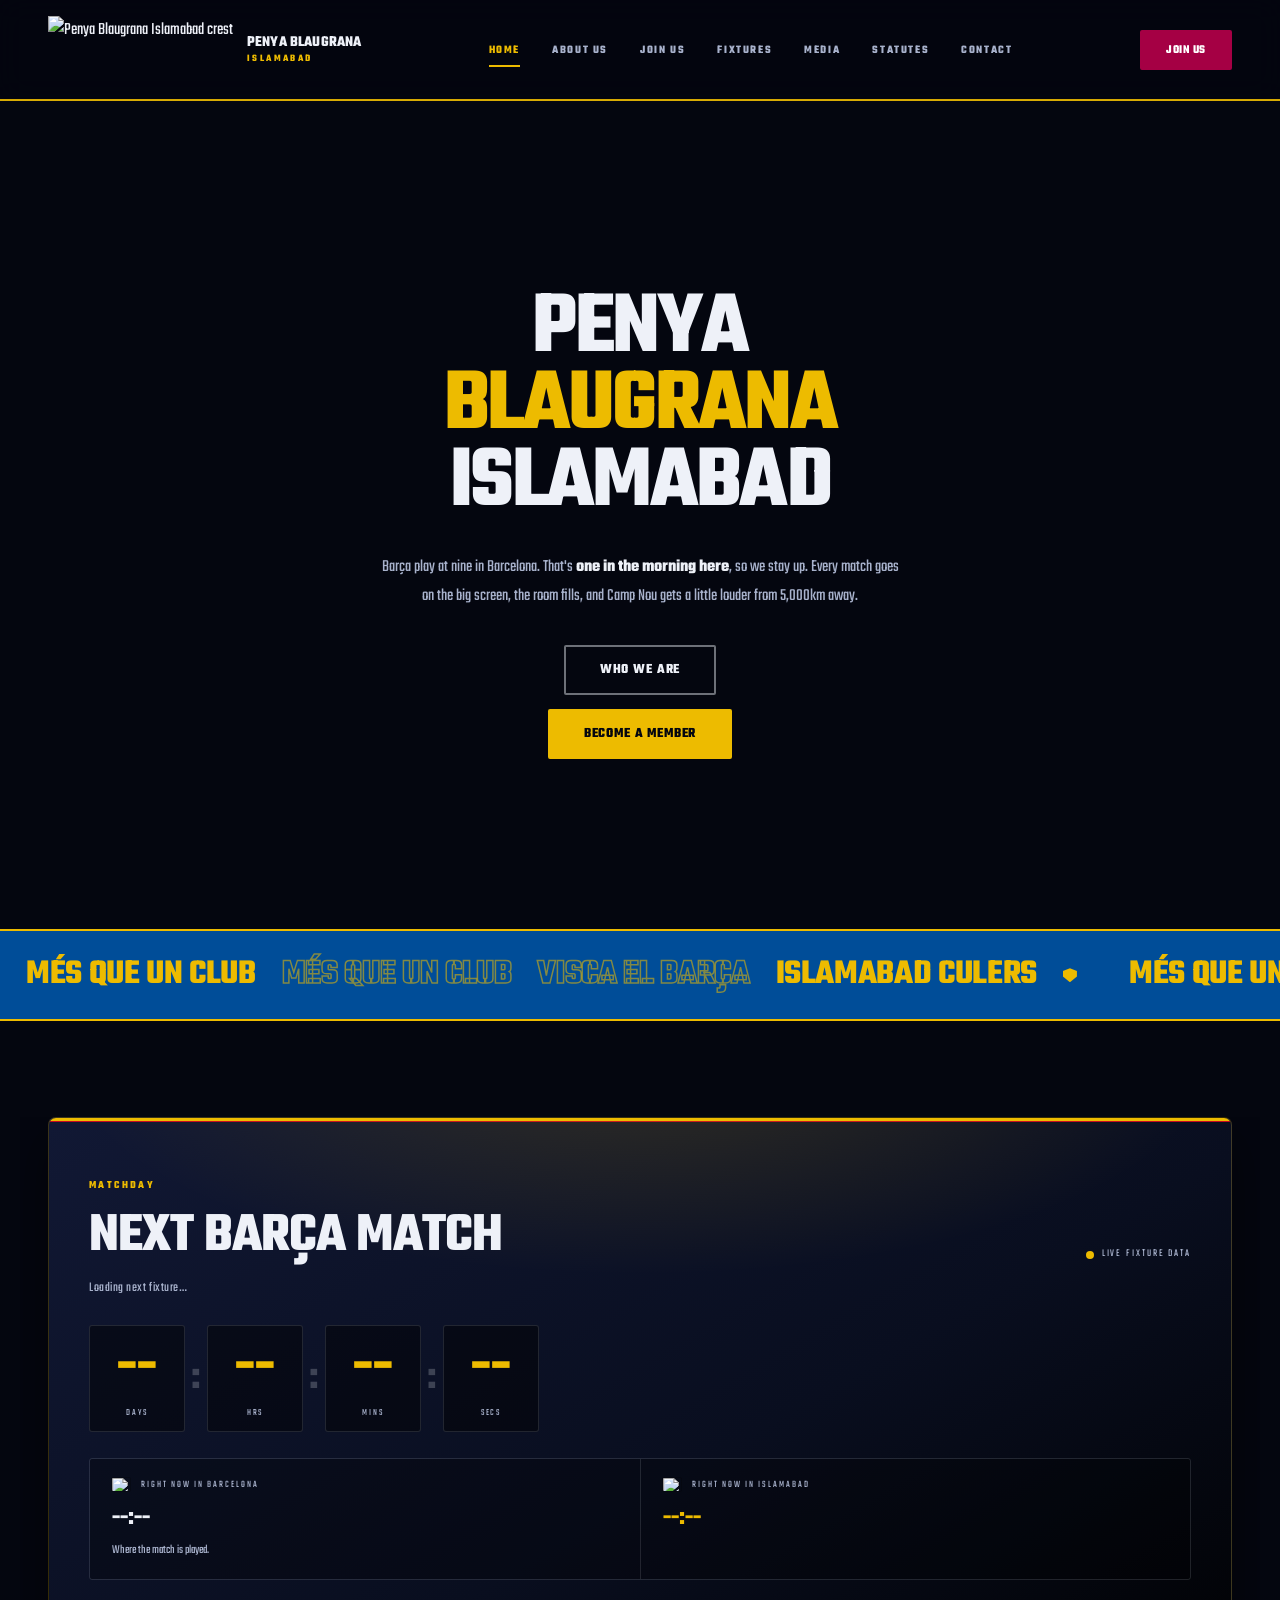
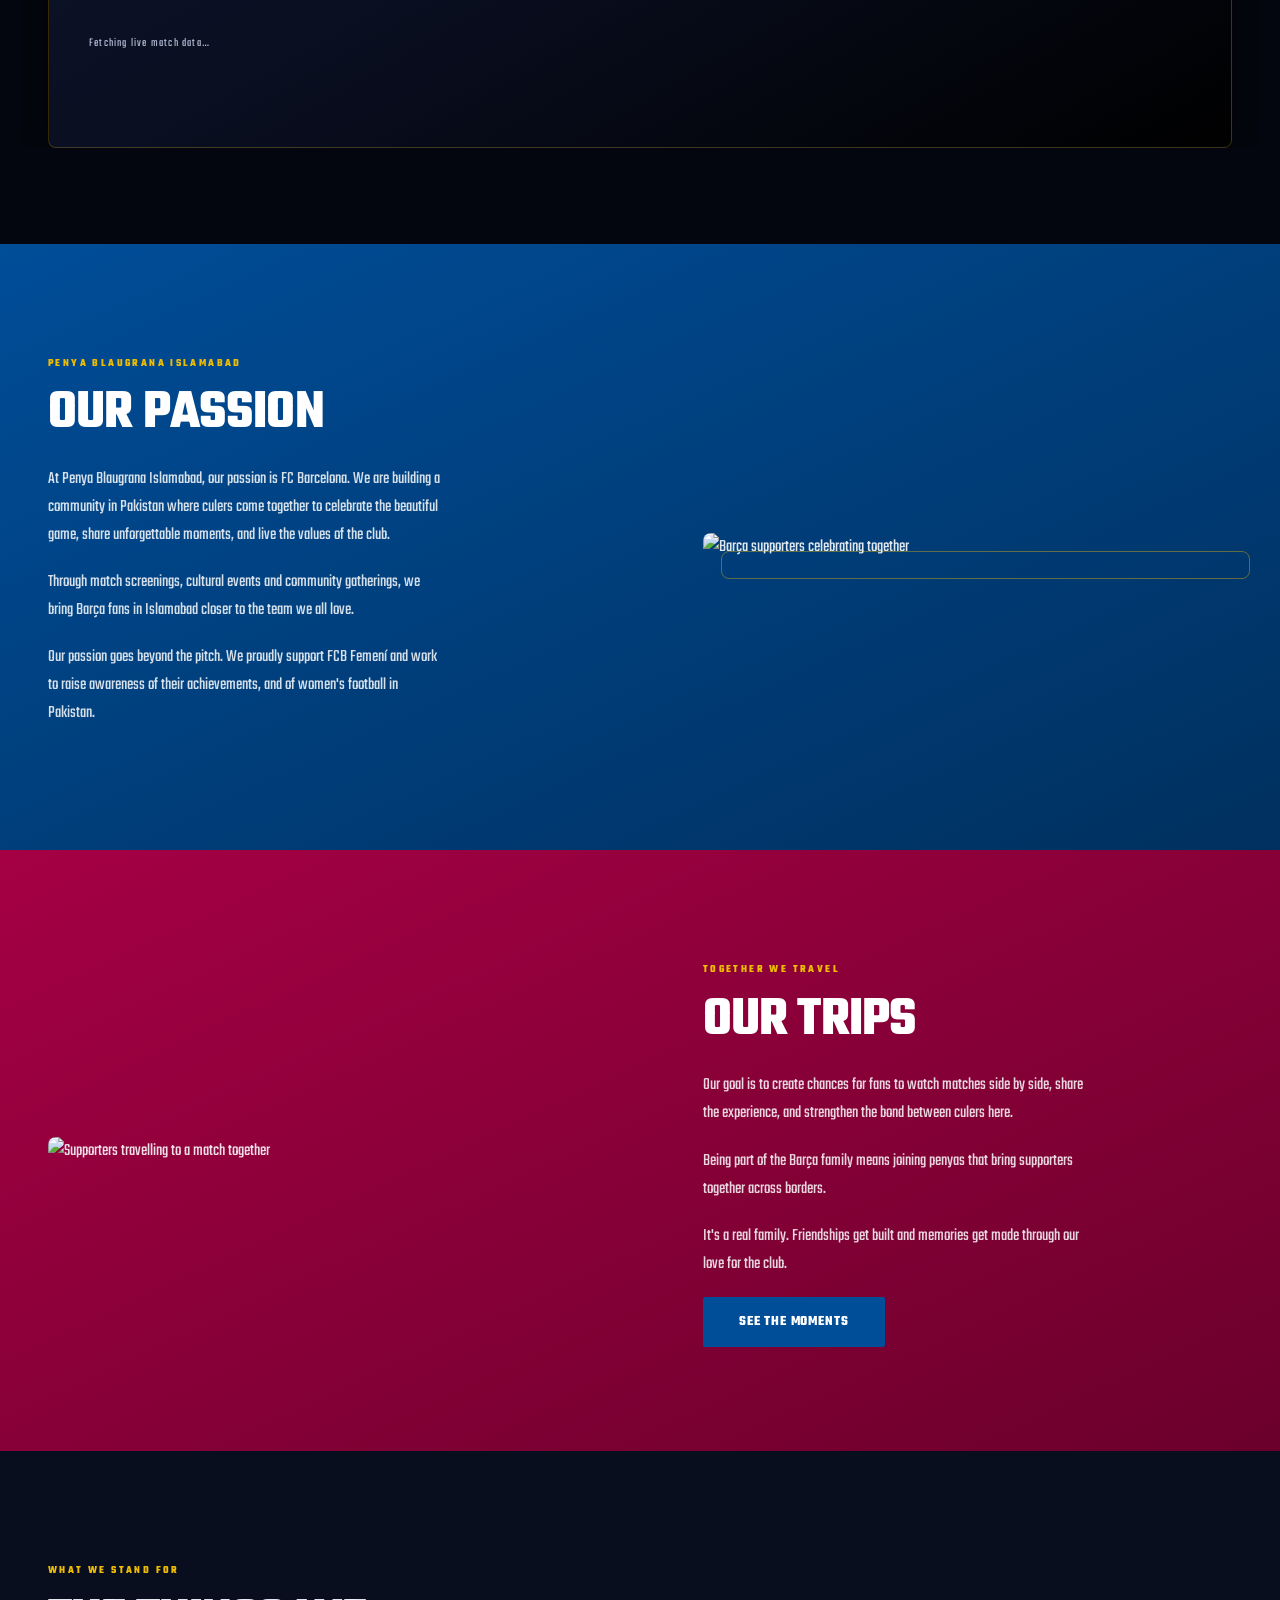
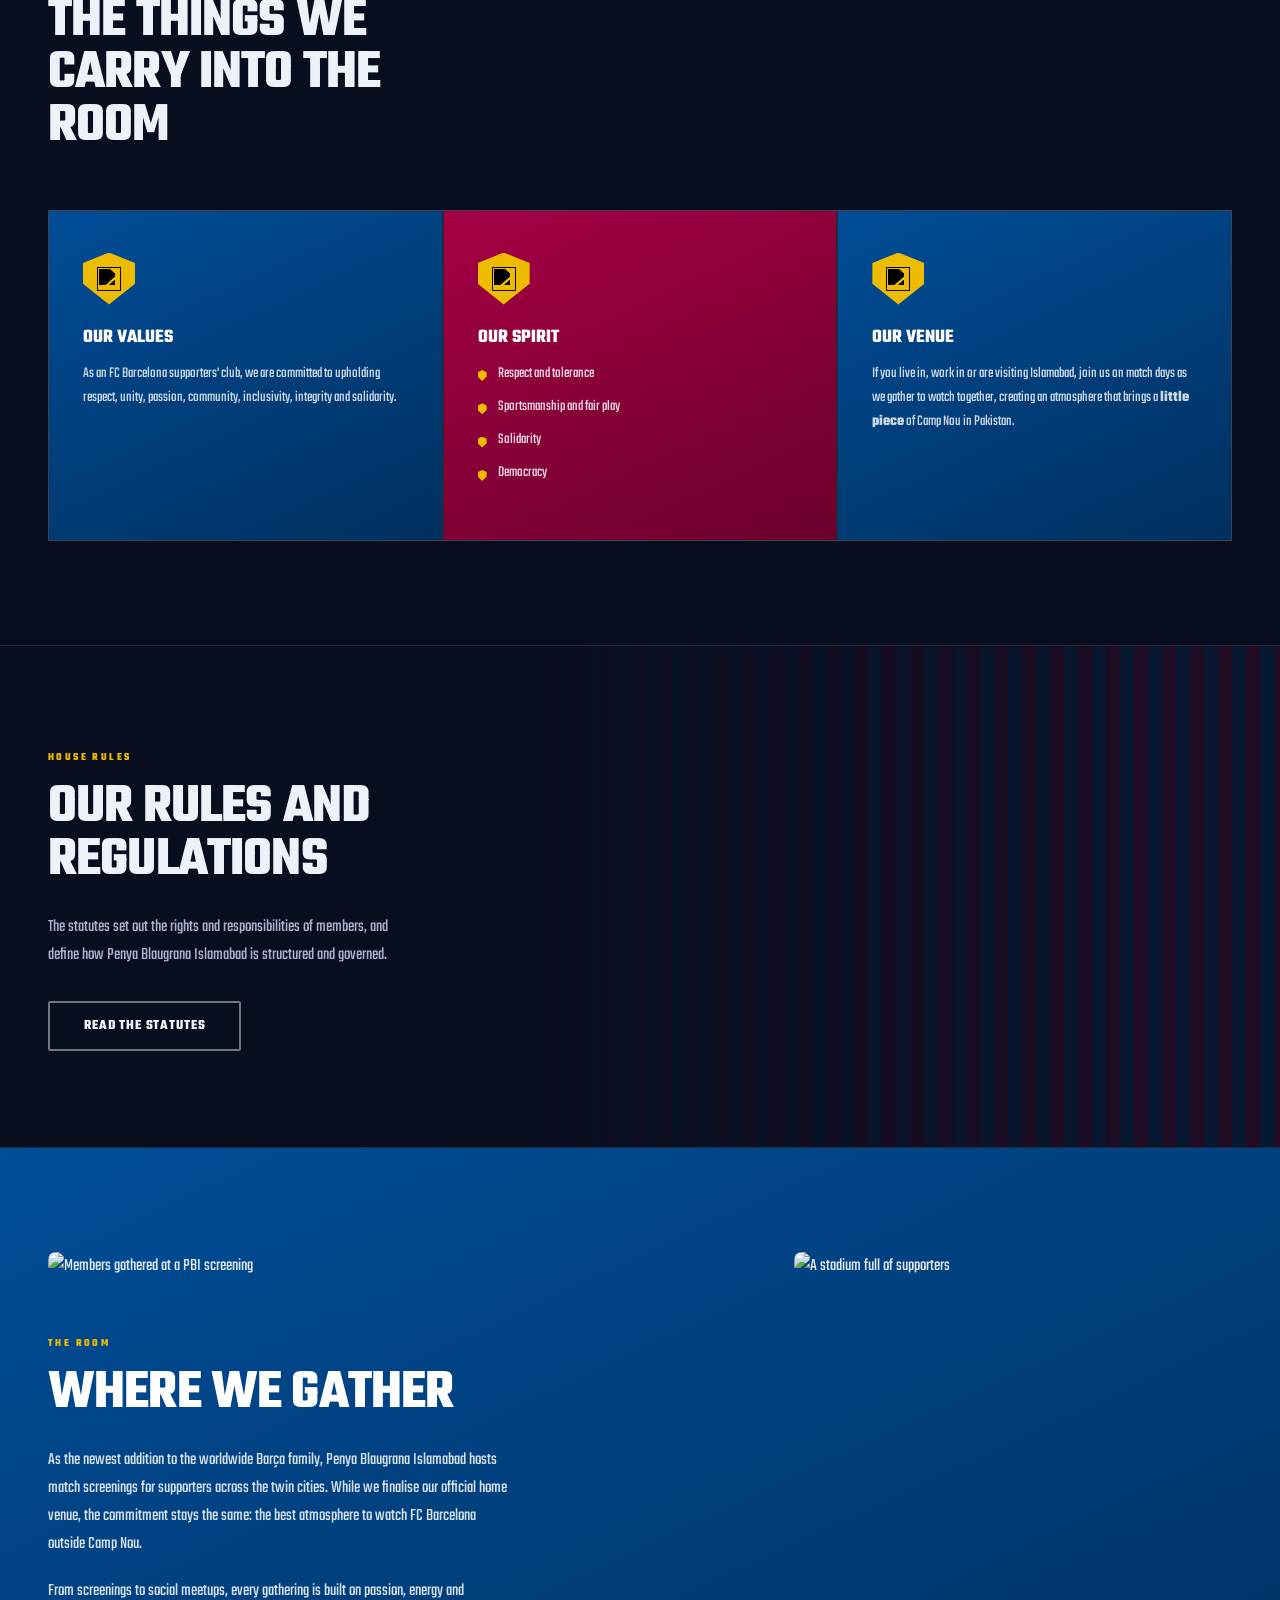
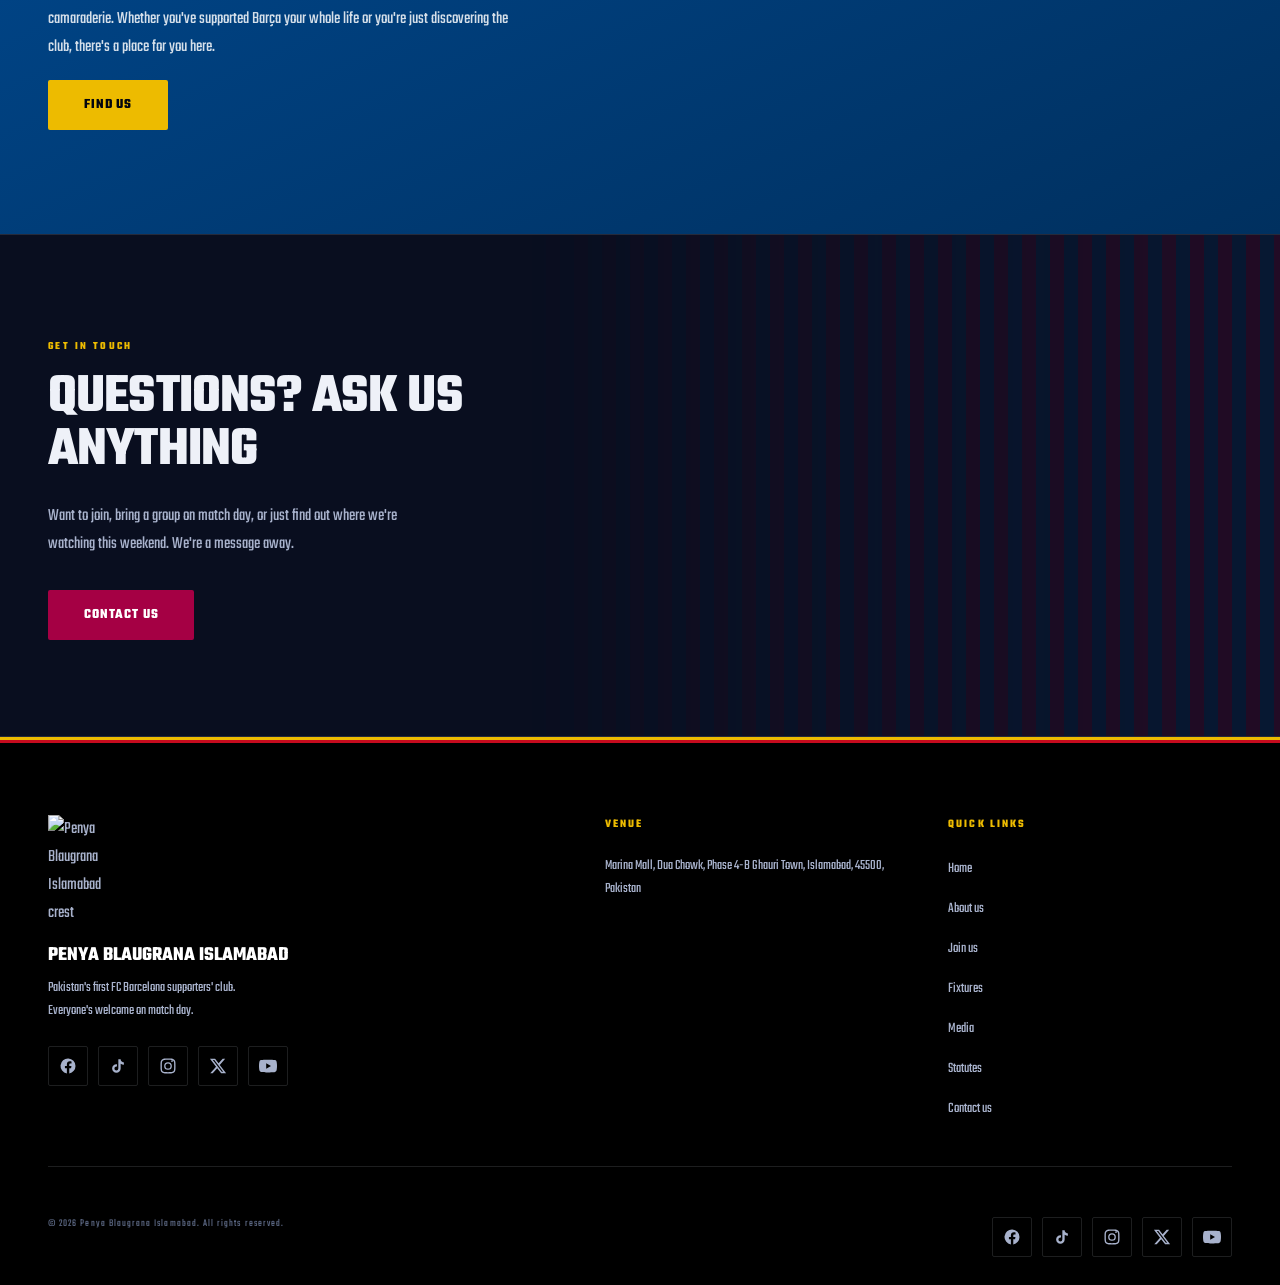
==== commit 1729db9b: "added flags," ====
--- a/public/index.html
+++ b/public/index.html
@@ -95,12 +95,12 @@
 
       <div class="clock-row">
         <div class="clock-cell">
-          <div class="city">🇪🇸 Right now in Barcelona</div>
+          <div class="city"><img src="https://flagcdn.com/w80/es.png" alt="Spain" class="city-flag"> Right now in Barcelona</div>
           <div class="time" id="clockBarcelona">--:--</div>
           <p class="note">Where the match is played.</p>
         </div>
         <div class="clock-cell here">
-          <div class="city">🇵🇰 Right now in Islamabad</div>
+          <div class="city"><img src="https://flagcdn.com/w80/pk.png" alt="Pakistan" class="city-flag"> Right now in Islamabad</div>
           <div class="time" id="clockIslamabad">--:--</div>
         </div>
       </div>
@@ -137,7 +137,7 @@
   <div class="container split">
     <div class="our-trips-media reveal-left">
       <img src="https://pbisb.com/wp-content/uploads/2025/08/photo-1575343406218-42d896e03a85-1.avif" alt="Supporters travelling to a match together">
-      <img class="badge" src="https://pbisb.com/wp-content/uploads/2025/08/dimond.png" alt="">
+     <!-- <img class="badge" src="https://pbisb.com/wp-content/uploads/2025/08/dimond.png" alt=""> -->
     </div>
     <div class="reveal-right">
       <div class="eyebrow">Together we travel</div>
--- a/public/style.css
+++ b/public/style.css
@@ -0,0 +1,746 @@
+/* ==========================================================================
+   PENYA BLAUGRANA ISLAMABAD
+   Design direction: "Floodlights & Tifo"
+   A matchday-at-1am site. Dark floodlit canvas, real club colours, wide
+   stadium-signage display type, and a tifo mosaic as the signature element.
+   ========================================================================== */
+
+@import url('https://fonts.googleapis.com/css2?family=Teko:wght@300;400;500;600;700&display=swap');
+
+:root{
+  /* --- Club colours, official values --- */
+  --blau:#004D98;
+  --blau-lt:#0B6BC9;
+  --blau-dk:#00305F;
+  --grana:#A50044;
+  --grana-lt:#D4126A;
+  --grana-dk:#6B002C;
+  --gold:#EDBB00;
+  --gold-lt:#FFD84A;
+  --senyera:#C60B1E;
+
+  /* --- Surfaces --- */
+  --night:#04060F;
+  --night-2:#090E1F;
+  --night-3:#111834;
+  --chalk:#EEF1F8;
+  --chalk-dim:#A8B2CC;
+  --chalk-faint:#6A7590;
+  --paper:#F4F6FB;
+  --ink:#04060F;
+
+  --muted:#5C6884;
+  --muted-lt:#A8B2CC;
+  --line:rgba(238,241,248,.12);
+  --line-dark:rgba(4,6,15,.12);
+
+  --grad: linear-gradient(118deg,var(--grana) 0%, var(--grana-dk) 40%, var(--blau) 100%);
+  --stripes: repeating-linear-gradient(90deg, var(--blau) 0 14px, var(--grana) 14px 28px);
+  --senyera-rule: repeating-linear-gradient(180deg, var(--gold) 0 3px, var(--senyera) 3px 6px);
+  --shadow: 0 20px 50px rgba(0,0,0,.45);
+  --shadow-paper: 0 20px 50px rgba(4,6,15,.14);
+  --radius: 4px;
+  --radius-lg: 8px;
+  --shield: polygon(50% 0%, 100% 20%, 100% 60%, 50% 100%, 0% 60%, 0% 20%);
+
+  --display:'Teko', 'Arial Narrow', sans-serif;
+  --body:'Teko', system-ui, sans-serif;
+  --mono:'Teko', 'Arial Narrow', sans-serif;
+
+  --container:1240px;
+}
+
+*{box-sizing:border-box}
+html{scroll-behavior:smooth;-webkit-text-size-adjust:100%;touch-action:pan-y;width:100%;max-width:100vw;overflow-x:hidden}
+body{
+  margin:0;
+  font-family:var(--body);
+  color:var(--chalk);
+  background:var(--night);
+  line-height:1.6;
+  font-size:17.5px;
+  overflow-x:hidden;
+  width:100%;
+  max-width:100vw;
+  -webkit-font-smoothing:antialiased;
+  touch-action:pan-y;
+}
+
+/* --- Display type: wide, heavy, stadium signage --- */
+h1,h2,h3,h4{
+  font-family:var(--display);
+  font-variation-settings:'wdth' 118, 'wght' 800;
+  text-transform:uppercase;
+  letter-spacing:-.015em;
+  line-height:.94;
+  margin:0 0 .45em;
+  color:var(--chalk);
+  word-wrap:break-word;
+  overflow-wrap:break-word;
+}
+h1{font-size:clamp(2.6rem,7.2vw,5.6rem);font-variation-settings:'wdth' 122,'wght' 900;letter-spacing:-.03em}
+h2{font-size:clamp(2rem,4.6vw,3.5rem)}
+h3{font-size:clamp(1.35rem,2.4vw,1.9rem);font-variation-settings:'wdth' 112,'wght' 800}
+h4{font-size:1.2rem;font-variation-settings:'wdth' 110,'wght' 800;letter-spacing:0}
+h5{font-family:var(--mono);font-size:.72rem;text-transform:uppercase;letter-spacing:.18em;font-weight:700;margin:0 0 1em;color:var(--gold)}
+p{margin:0 0 1.1em;word-wrap:break-word;overflow-wrap:break-word}
+a{color:inherit;text-decoration:none}
+img{max-width:100%;display:block;height:auto}
+strong,b{font-weight:700}
+
+.container{max-width:var(--container);margin:0 auto;padding:0 28px;width:100%;overflow-x:hidden}
+
+/* --- Eyebrow: mono, senyera tick. The structural label of the whole site --- */
+.eyebrow{
+  display:inline-flex;align-items:center;gap:12px;
+  font-family:var(--mono);font-weight:700;
+  letter-spacing:.22em;text-transform:uppercase;
+  font-size:.68rem;color:var(--gold);
+  margin-bottom:16px;
+}
+
+/* --- Senyera rule: the Catalan flag as a divider. Used instead of hairlines --- */
+.stripe-rule{height:8px;background:var(--senyera-rule);width:100%}
+
+/* ==========================================================================
+   BUTTONS
+   ========================================================================== */
+.btn{
+  --btn-bg:var(--grana);
+  --btn-fg:#fff;
+  --btn-line:var(--grana);
+  display:inline-flex;align-items:center;justify-content:center;gap:10px;
+  padding:16px 34px;
+  background:var(--btn-bg);color:var(--btn-fg);
+  border:2px solid var(--btn-line);border-radius:2px;
+  font-family:var(--display);
+  font-variation-settings:'wdth' 112,'wght' 800;
+  letter-spacing:.06em;text-transform:uppercase;
+  font-size:.88rem;line-height:1;
+  cursor:pointer;position:relative;overflow:hidden;isolation:isolate;
+  transition:color .25s ease,border-color .25s ease,transform .18s ease;
+}
+/* upward colour wipe on hover — done with background-size so it works
+   regardless of whether the label is wrapped in an element or bare text */
+.btn{
+  --btn-wipe:var(--blau);
+  background-image:linear-gradient(var(--btn-wipe),var(--btn-wipe));
+  background-repeat:no-repeat;
+  background-position:0 100%;
+  background-size:100% 0%;
+  transition:background-size .34s cubic-bezier(.16,.84,.44,1),color .25s ease,border-color .25s ease,transform .18s ease;
+}
+.btn:hover{background-size:100% 100%;border-color:var(--btn-wipe)}
+.btn:active{transform:translateY(1px) scale(.99)}
+.btn:focus-visible{outline:3px solid var(--gold);outline-offset:3px}
+
+.btn.alt{--btn-bg:transparent;--btn-fg:var(--chalk);--btn-line:rgba(238,241,248,.45);--btn-wipe:var(--gold)}
+.btn.alt:hover{color:var(--ink)}
+.btn.blue{--btn-bg:var(--blau);--btn-line:var(--blau);--btn-wipe:var(--grana)}
+.btn.gold{--btn-bg:var(--gold);--btn-fg:var(--ink);--btn-line:var(--gold);--btn-wipe:var(--grana)}
+.btn.gold:hover{color:#fff}
+/* on the paper sections a ghost button needs dark ink, not chalk */
+.section-alt .btn.alt{--btn-fg:var(--ink);--btn-line:rgba(4,6,15,.35)}
+
+/* ==========================================================================
+   HEADER
+   ========================================================================== */
+.scroll-progress{
+  position:fixed;top:0;left:0;height:3px;width:0;z-index:20010;
+  background:linear-gradient(90deg,var(--grana),var(--gold));
+  transition:width .1s linear;
+}
+
+.topbar{background:#000;color:var(--gold);font-family:var(--mono);font-size:.68rem;letter-spacing:.1em;text-transform:uppercase}
+.topbar .container{display:flex;justify-content:space-between;align-items:center;padding:9px 28px;gap:16px;flex-wrap:wrap;overflow:hidden}
+
+header.site-header{
+  position:sticky;top:0;z-index:20000;
+  border-bottom:1px solid var(--line);
+  transition:padding .3s ease;
+}
+header.site-header::before{
+  content:"";position:absolute;inset:0;z-index:-1;pointer-events:none;
+  background:rgba(4,6,15,.82);
+  backdrop-filter:blur(14px);-webkit-backdrop-filter:blur(14px);
+  transition:background .3s ease;
+}
+header.site-header.condensed::before{background:rgba(4,6,15,.96)}
+header.site-header::after{content:"";position:absolute;left:0;right:0;bottom:-1px;height:2px;background:var(--senyera-rule);opacity:.9}
+header.site-header .container{display:flex;align-items:center;justify-content:space-between;padding:16px 28px;gap:20px;transition:padding .3s ease}
+header.site-header.condensed .container{padding:9px 28px}
+
+.logo{display:flex;align-items:center;gap:14px;flex-shrink:0;max-width:60%}
+.logo img{height:68px;width:auto;object-fit:contain;transition:height .3s ease;max-width:100%}
+header.site-header.condensed .logo img{height:52px}
+.logo .word{
+  font-family:var(--display);font-variation-settings:'wdth' 108,'wght' 800;
+  font-size:.95rem;line-height:1.05;text-transform:uppercase;letter-spacing:.01em;color:var(--chalk);
+  white-space:normal;
+}
+.logo .word span{display:block;color:var(--gold);font-family:var(--mono);font-size:.62rem;font-weight:700;letter-spacing:.24em;margin-top:3px}
+
+nav.main-nav{display:flex;align-items:center;gap:32px}
+nav.main-nav a{
+  font-family:var(--mono);font-weight:700;font-size:.72rem;
+  text-transform:uppercase;letter-spacing:.14em;color:var(--chalk-dim);
+  position:relative;padding:8px 0;transition:color .2s ease;
+}
+nav.main-nav a:hover{color:var(--chalk)}
+nav.main-nav a.active{color:var(--gold)}
+nav.main-nav a::after{
+  content:"";position:absolute;left:0;bottom:0;height:2px;width:0;
+  background:var(--gold);transition:width .3s cubic-bezier(.16,.84,.44,1);
+}
+nav.main-nav a:hover::after,nav.main-nav a.active::after{width:100%}
+
+.header-cta{display:flex;align-items:center;gap:16px}
+.header-cta .btn{padding:12px 24px;font-size:.76rem}
+.hamburger{display:none;flex-direction:column;gap:5px;cursor:pointer;padding:6px}
+.hamburger span{width:26px;height:2px;background:var(--chalk);transition:.3s ease}
+.hamburger.open span:nth-child(1){transform:translateY(7px) rotate(45deg)}
+.hamburger.open span:nth-child(2){opacity:0}
+.hamburger.open span:nth-child(3){transform:translateY(-7px) rotate(-45deg)}
+
+/* ==========================================================================
+   HERO — the tifo wall
+   ========================================================================== */
+.hero{
+  position:relative;
+  min-height:min(92vh,860px);
+  display:flex;align-items:center;
+  padding:120px 0 100px;
+  background:var(--night);
+  overflow:hidden;
+  isolation:isolate;
+}
+.tifo{
+  position:absolute;inset:0;z-index:0;
+  display:grid;gap:3px;padding:3px;
+  pointer-events:none;
+}
+.tifo-card{
+  border-radius:1px;
+  opacity:0;
+  transform:scale(.4);
+  will-change:transform,opacity,background-color;
+  transition:transform .45s cubic-bezier(.2,.9,.3,1.4),background-color .45s ease,opacity .5s ease,box-shadow .45s ease;
+}
+.tifo.dealt .tifo-card{opacity:1;transform:scale(1)}
+.tifo-card.lit{
+  background-color:var(--gold) !important;
+  transform:scale(1.5);
+  box-shadow:0 0 18px 4px rgba(237,187,0,.55);
+  z-index:2;
+}
+/* veil keeps the headline readable over the mosaic */
+.hero-veil{
+  position:absolute;inset:0;z-index:1;pointer-events:none;
+  background:
+    radial-gradient(ellipse 62% 74% at 34% 50%, rgba(4,6,15,.94) 0%, rgba(4,6,15,.82) 42%, rgba(4,6,15,.28) 75%, transparent 100%),
+    linear-gradient(180deg, rgba(4,6,15,.9) 0%, transparent 22%, transparent 66%, rgba(4,6,15,.96) 100%);
+}
+.hero .container{position:relative;z-index:3;max-width:var(--container)}
+.hero-inner{max-width:720px;margin:0 auto;text-align:center}
+
+.hero-kicker{
+  display:flex;align-items:center;justify-content:center;gap:14px;
+  font-family:var(--mono);font-size:.7rem;font-weight:700;
+  letter-spacing:.2em;text-transform:uppercase;color:var(--gold);
+  margin-bottom:26px;
+}
+.hero-kicker img{width:60px;height:60px;object-fit:contain;flex-shrink:0}
+.hero-kicker span{display:block;color:var(--chalk-dim);font-size:.62rem;letter-spacing:.16em;margin-top:2px}
+
+.hero h1{margin-bottom:0;line-height:.86}
+.hero h1 .l1{display:block;color:var(--chalk)}
+.hero h1 .l2{display:block;color:var(--gold)}
+.hero h1 .l3{display:block;color:var(--chalk)}
+.hero-sub{
+  font-size:1.08rem;color:var(--chalk-dim);max-width:520px;
+  margin:30px auto 34px;line-height:1.7;
+}
+.hero-sub b{color:var(--chalk);font-weight:700}
+.hero .cta-row{display:flex;flex-direction:column;gap:14px;align-items:center}
+
+.hero-meta{
+  display:flex;gap:30px;flex-wrap:wrap;justify-content:center;
+  margin-top:52px;padding-top:26px;
+  border-top:1px solid var(--line);
+  font-family:var(--mono);font-size:.68rem;letter-spacing:.12em;text-transform:uppercase;color:var(--muted-lt);
+}
+.hero-meta b{display:block;color:var(--gold);font-size:.95rem;letter-spacing:.04em;margin-bottom:3px}
+.stripe-decor{display:none}
+
+/* ==========================================================================
+   LED TICKER — the stadium board
+   ========================================================================== */
+.ticker{
+  position:relative;overflow:hidden;
+  background:var(--blau);
+  border-top:2px solid var(--gold);border-bottom:2px solid var(--gold);
+  padding:16px 0;
+}
+.ticker-track{display:flex;width:max-content;animation:tickerRun 38s linear infinite}
+.ticker-track span{
+  font-family:var(--display);font-variation-settings:'wdth' 120,'wght' 900;
+  font-size:clamp(1.4rem,3vw,2.2rem);text-transform:uppercase;
+  letter-spacing:-.01em;color:var(--gold);
+  padding:0 26px;white-space:nowrap;display:flex;align-items:center;gap:26px;
+}
+.ticker-track span i{
+  font-style:normal;color:transparent;-webkit-text-stroke:1.5px rgba(237,187,0,.55);
+}
+.ticker-track span::after{
+  content:"";width:14px;height:14px;background:var(--gold);
+  clip-path:var(--shield);flex-shrink:0;
+}
+@keyframes tickerRun{from{transform:translateX(0)}to{transform:translateX(-50%)}}
+.ticker:hover .ticker-track{animation-play-state:paused}
+
+/* ==========================================================================
+   PAGE HERO (inner pages)
+   ========================================================================== */
+.page-hero{
+  position:relative;overflow:hidden;
+  padding:110px 0 90px;
+  background:var(--night);
+  isolation:isolate;
+}
+.page-hero .tifo{opacity:.55}
+.page-hero .hero-veil{
+  background:
+    radial-gradient(ellipse 70% 90% at 30% 50%, rgba(4,6,15,.95) 0%, rgba(4,6,15,.75) 50%, rgba(4,6,15,.2) 100%),
+    linear-gradient(180deg, rgba(4,6,15,.92) 0%, transparent 30%, rgba(4,6,15,.95) 100%);
+}
+.page-hero .container{position:relative;z-index:3}
+.page-hero h1{font-size:clamp(2.4rem,6vw,4.4rem);color:var(--chalk);margin-bottom:18px}
+.page-hero h1 em{font-style:normal;color:var(--gold)}
+.page-hero p{max-width:560px;color:var(--chalk-dim);font-size:1.05rem;margin:0}
+
+/* ==========================================================================
+   MATCHDAY SCOREBOARD
+   ========================================================================== */
+.fixtures{padding:96px 0;background:var(--night);position:relative}
+.fixtures .container>.fixtures-card{
+  position:relative;overflow:hidden;
+  background:linear-gradient(150deg,var(--night-3) 0%,var(--night-2) 55%,#000 100%);
+  border:1px solid rgba(237,187,0,.22);
+  border-radius:var(--radius-lg);
+  padding:52px 40px 44px;
+  box-shadow:var(--shadow);
+}
+.fixtures .fixtures-card::before{
+  content:"";position:absolute;top:0;left:0;right:0;height:4px;background:var(--senyera-rule);
+}
+/* faint floodlight wash from above */
+.fixtures .fixtures-card::after{
+  content:"";position:absolute;inset:0;pointer-events:none;
+  background:radial-gradient(ellipse 70% 50% at 50% -10%, rgba(237,187,0,.16), transparent 70%);
+}
+.fixtures .fixtures-card>*{position:relative;z-index:2}
+.scoreboard-head{display:flex;justify-content:space-between;align-items:flex-end;gap:20px;flex-wrap:wrap;margin-bottom:6px}
+.fixtures .section-title{margin-bottom:0;color:var(--chalk)}
+.live-dot{
+  display:inline-flex;align-items:center;gap:8px;
+  font-family:var(--mono);font-size:.66rem;letter-spacing:.18em;text-transform:uppercase;color:var(--chalk-dim);
+}
+.live-dot::before{content:"";width:8px;height:8px;border-radius:50%;background:var(--gold);animation:livePulse 1.8s ease-in-out infinite}
+@keyframes livePulse{0%,100%{opacity:1;box-shadow:0 0 0 0 rgba(237,187,0,.6)}50%{opacity:.55;box-shadow:0 0 0 7px rgba(237,187,0,0)}}
+
+.next-match-strip{
+  font-family:var(--mono);font-size:.85rem;color:var(--chalk-dim);
+  margin:14px 0 4px;letter-spacing:.04em;
+}
+.next-match-strip b{color:var(--gold);font-weight:700}
+
+.countdown{display:flex;justify-content:flex-start;align-items:flex-start;gap:4px;margin:26px 0 14px;flex-wrap:wrap}
+.countdown .box{text-align:center;min-width:96px;padding:14px 8px 10px;background:rgba(0,0,0,.45);border:1px solid var(--line);border-radius:3px}
+.countdown .box b{
+  display:block;font-family:var(--mono);font-weight:700;
+  font-size:clamp(2.2rem,6vw,3.6rem);line-height:1;color:var(--gold);
+  font-variant-numeric:tabular-nums;
+}
+.countdown .box small{
+  display:block;margin-top:8px;font-family:var(--mono);font-size:.6rem;
+  letter-spacing:.2em;text-transform:uppercase;color:var(--muted-lt);
+}
+.countdown .colon{
+  font-family:var(--mono);font-weight:700;font-size:clamp(1.6rem,4vw,2.4rem);
+  color:rgba(238,241,248,.22);align-self:center;padding:0 2px;
+}
+
+/* the honest, local detail: kickoff time in two cities */
+.clock-row{
+  display:flex;gap:0;flex-wrap:wrap;margin:26px 0 4px;
+  border:1px solid var(--line);border-radius:3px;overflow:hidden;
+}
+.clock-cell{flex:1 1 200px;padding:18px 22px;background:rgba(0,0,0,.3)}
+.clock-cell+.clock-cell{border-left:1px solid var(--line)}
+.clock-cell .city{font-family:var(--mono);font-size:.62rem;letter-spacing:.2em;text-transform:uppercase;color:var(--muted-lt);margin-bottom:6px}
+.clock-cell .city-flag{display:inline-block;width:18px;height:13px;object-fit:cover;vertical-align:middle;margin-right:8px;border-radius:1px;box-shadow:0 0 0 1px rgba(0,0,0,.25)}
+.clock-cell .time{font-family:var(--mono);font-weight:700;font-size:1.5rem;color:var(--chalk);font-variant-numeric:tabular-nums}
+.clock-cell.here .time{color:var(--gold)}
+.clock-cell .note{font-size:.78rem;color:var(--muted-lt);margin:4px 0 0}
+
+.venue-line{font-family:var(--mono);font-size:.72rem;letter-spacing:.1em;color:var(--muted-lt);margin:18px 0 30px}
+.venue-line span{color:var(--chalk);font-weight:700}
+.api-note{font-family:var(--mono);font-size:.6rem;letter-spacing:.14em;text-transform:uppercase;color:var(--muted);margin:0 0 24px}
+
+.fixture-scroll{display:flex;gap:16px;overflow-x:auto;padding-bottom:12px;scroll-snap-type:x mandatory;scrollbar-width:thin}
+.fixture-scroll::-webkit-scrollbar{height:4px}
+.fixture-scroll::-webkit-scrollbar-thumb{background:var(--grana);border-radius:4px}
+.fixture-card{
+  scroll-snap-align:start;min-width:280px;flex-shrink:0;
+  background:rgba(0,0,0,.5);border:1px solid var(--line);
+  border-left:3px solid var(--grana);border-radius:3px;padding:22px;
+}
+.fixture-card .teams{display:flex;align-items:center;justify-content:space-between;gap:12px;margin-bottom:14px}
+.fixture-card .teams img{width:46px;height:46px;object-fit:contain}
+.fixture-card .vs{font-family:var(--mono);color:var(--gold);font-weight:700;font-size:.7rem;letter-spacing:.14em}
+.fixture-card .names{display:flex;justify-content:space-between;gap:10px;font-family:var(--mono);font-size:.66rem;letter-spacing:.06em;text-transform:uppercase;color:var(--chalk-dim);margin-bottom:14px}
+.fixture-card .meta{font-family:var(--mono);font-size:.68rem;color:var(--muted-lt);margin-bottom:4px}
+.fixture-card .comp{color:var(--gold);font-weight:700}
+.fixture-card .venue-tag{color:var(--chalk);font-weight:700}
+.fixture-card .mini-countdown{
+  display:inline-block;margin-top:10px;padding:5px 12px;border-radius:2px;
+  font-family:var(--mono);font-size:.62rem;letter-spacing:.12em;text-transform:uppercase;
+  color:var(--gold);background:rgba(237,187,0,.1);border:1px solid rgba(237,187,0,.28);
+}
+.fixture-card a{
+  display:block;margin-top:16px;text-align:center;padding:11px;
+  border:1px solid var(--line);border-radius:2px;
+  font-family:var(--mono);text-transform:uppercase;font-size:.66rem;letter-spacing:.14em;color:var(--chalk);
+  transition:.25s ease;
+}
+.fixture-card a:hover{background:var(--grana);border-color:var(--grana)}
+.loading-msg{font-family:var(--mono);font-size:.75rem;letter-spacing:.1em;color:var(--muted-lt);padding:24px 0}
+
+/* ==========================================================================
+   SECTIONS
+   ========================================================================== */
+section{padding:104px 0;position:relative}
+.split{display:grid;grid-template-columns:1.05fr .95fr;gap:70px;align-items:center}
+.split img{border-radius:var(--radius-lg)}
+.split p{color:var(--chalk-dim);max-width:56ch}
+.split .eyebrow + h2{margin-bottom:24px}
+
+/* framed image: gold hairline offset, like a stadium photo print */
+.framed{position:relative}
+.framed img{position:relative;z-index:2;border-radius:var(--radius-lg)}
+.framed::after{
+  content:"";position:absolute;inset:18px -18px -18px 18px;z-index:1;
+  border:1px solid rgba(237,187,0,.4);border-radius:var(--radius-lg);
+}
+
+.section-alt{background:var(--night-2);color:var(--chalk-dim)}
+.section-alt h1,.section-alt h2,.section-alt h3,.section-alt h4{color:var(--chalk)}
+.section-alt p,.section-alt li{color:var(--muted-lt)}
+.section-alt .eyebrow{color:var(--gold)}
+.section-tint{background:var(--night-2);color:var(--chalk-dim)}
+.section-tint h2,.section-tint h3,.section-tint h4{color:var(--chalk)}
+
+/* Alternating club-colour panels */
+.tile-blau{background:linear-gradient(155deg,var(--blau) 0%,var(--blau-dk) 100%)}
+.tile-grana{background:linear-gradient(155deg,var(--grana) 0%,var(--grana-dk) 100%)}
+.tile-blau,.tile-grana{color:rgba(255,255,255,.88);position:relative;overflow:hidden}
+.tile-blau h2,.tile-blau h3,.tile-blau h4,.tile-grana h2,.tile-grana h3,.tile-grana h4{color:#fff}
+.tile-blau p,.tile-blau ul,.tile-blau li,.tile-grana p,.tile-grana ul,.tile-grana li{color:rgba(255,255,255,.84)}
+.tile-blau .eyebrow,.tile-grana .eyebrow{color:var(--gold)}
+section.tile-blau>*,section.tile-grana>*{position:relative;z-index:2}
+
+/* ==========================================================================
+   VALUE CARDS
+   ========================================================================== */
+.values-grid{display:grid;grid-template-columns:repeat(3,1fr);gap:2px;margin-top:56px;background:var(--line);border:1px solid var(--line)}
+.value-card{
+  position:relative;overflow:hidden;
+  background:var(--night-2);
+  border-radius:0;padding:42px 34px 46px;
+  transition:background .4s ease;
+}
+.value-card.tile-blau{background:linear-gradient(155deg,var(--blau) 0%,var(--blau-dk) 100%);border:none}
+.value-card.tile-grana{background:linear-gradient(155deg,var(--grana) 0%,var(--grana-dk) 100%);border:none}
+.value-card::before{
+  content:"";position:absolute;top:0;left:0;right:0;height:3px;
+  background:var(--gold);transform:scaleX(0);transform-origin:left;
+  transition:transform .5s cubic-bezier(.16,.84,.44,1);
+}
+.value-card:hover::before{transform:scaleX(1)}
+.value-card .icon-wrap{
+  width:52px;height:52px;background:var(--gold);
+  clip-path:var(--shield);border-radius:0;
+  display:flex;align-items:center;justify-content:center;margin-bottom:24px;
+  transition:transform .4s cubic-bezier(.16,.84,.44,1);
+}
+.value-card:hover .icon-wrap{transform:translateY(-4px) scale(1.06)}
+.value-card .icon-wrap img{width:24px;height:24px;filter:brightness(0)}
+.value-card h4{margin-bottom:14px;color:#fff}
+.value-card p,.value-card ul{font-size:.95rem;color:rgba(255,255,255,.8);margin-bottom:0}
+.value-card ul{padding-left:0;margin:0;list-style:none}
+.value-card li{position:relative;padding-left:20px;margin-bottom:9px}
+.value-card li::before{content:"";position:absolute;left:0;top:.62em;width:9px;height:11px;background:var(--gold);clip-path:var(--shield)}
+
+/* ==========================================================================
+   BANNER CTA
+   ========================================================================== */
+.banner-cta{
+  position:relative;overflow:hidden;text-align:left;
+  background:var(--night-2);
+  padding:96px 0;
+  border-top:1px solid var(--line);border-bottom:1px solid var(--line);
+}
+.banner-cta::before{
+  content:"";position:absolute;inset:0;opacity:.16;
+  background:var(--stripes);
+  mask-image:linear-gradient(90deg,transparent 40%,#000 100%);
+  -webkit-mask-image:linear-gradient(90deg,transparent 40%,#000 100%);
+}
+.banner-cta .container{position:relative;z-index:2;max-width:var(--container)}
+.banner-cta h2{color:var(--chalk);max-width:16ch}
+.banner-cta p{max-width:52ch;color:var(--chalk-dim);margin-bottom:32px}
+
+/* ==========================================================================
+   GALLERY / VENUE
+   ========================================================================== */
+.venue-gallery{display:grid;grid-template-columns:1.25fr .75fr;gap:16px;margin-bottom:48px}
+.venue-gallery img{border-radius:var(--radius-lg);height:100%;width:100%;object-fit:cover}
+.venue-gallery .stack{display:grid;gap:16px}
+
+.our-trips-media{position:relative}
+.our-trips-media img{border-radius:var(--radius-lg)}
+.our-trips-media .badge{
+  position:absolute;bottom:-26px;right:-20px;width:92px;height:104px;
+  background:var(--gold);clip-path:var(--shield);border-radius:0;
+  padding:24px;box-shadow:var(--shadow);
+  filter:brightness(0);
+}
+
+/* ==========================================================================
+   FORMS — styled as a membership card
+   ========================================================================== */
+form.card-form{
+  position:relative;
+  background:var(--night-2);color:var(--chalk);
+  border:1px solid var(--line);
+  border-radius:var(--radius-lg);
+  padding:44px 40px 40px;
+  overflow:hidden;
+}
+form.card-form::before{content:"";position:absolute;top:0;left:0;right:0;height:8px;background:var(--gold)}
+form.card-form h3{color:var(--chalk);margin-bottom:8px;margin-top:8px}
+form.card-form .sub{color:var(--muted-lt);font-size:.92rem;margin-bottom:30px}
+.form-row{display:grid;grid-template-columns:1fr 1fr;gap:20px;margin-bottom:20px}
+.form-row.full{grid-template-columns:1fr}
+label{
+  display:block;font-family:var(--mono);font-size:.62rem;font-weight:700;
+  letter-spacing:.16em;text-transform:uppercase;color:var(--muted-lt);margin-bottom:8px;
+}
+input,select,textarea{
+  width:100%;padding:14px 15px;
+  border:1px solid var(--line);border-radius:2px;
+  font-family:var(--body);font-size:.96rem;color:var(--chalk);background:var(--night);
+  transition:border-color .2s ease,box-shadow .2s ease;
+}
+input::placeholder,textarea::placeholder{color:var(--muted)}
+input:hover,select:hover,textarea:hover{border-color:rgba(237,187,0,.35)}
+input:focus,select:focus,textarea:focus{outline:none;border-color:var(--gold);box-shadow:0 0 0 3px rgba(237,187,0,.12)}
+textarea{min-height:130px;resize:vertical}
+.checkline{display:flex;gap:12px;align-items:flex-start;font-size:.85rem;color:var(--muted-lt);margin:16px 0}
+.checkline input[type=checkbox]{width:auto;margin-top:3px;accent-color:var(--gold);flex-shrink:0}
+.checkline label{font-family:var(--body);font-size:.85rem;letter-spacing:0;text-transform:none;font-weight:400;color:var(--muted-lt)}
+
+.benefits-list{list-style:none;padding:0;margin:28px 0;display:grid;gap:14px}
+.benefits-list li{display:flex;gap:14px;align-items:flex-start;color:rgba(255,255,255,.9);font-size:.96rem}
+.benefits-list li::before{
+  content:"";width:12px;height:15px;flex-shrink:0;margin-top:.35em;
+  background:var(--gold);clip-path:var(--shield);
+}
+.section-alt .benefits-list li{color:var(--muted-lt)}
+
+/* ==========================================================================
+   FEES — membership tiers as ticket stubs
+   ========================================================================== */
+.fees-grid{display:grid;grid-template-columns:1fr 1fr;gap:24px;margin-top:44px}
+.fee-card{
+  position:relative;overflow:hidden;
+  border-radius:var(--radius-lg);padding:40px 34px;
+  color:#fff;text-align:left;
+  transition:transform .4s cubic-bezier(.16,.84,.44,1);
+}
+.fee-card::before{content:"";position:absolute;top:0;left:0;right:0;height:5px;background:var(--gold)}
+.fee-card h4{color:var(--gold);margin-bottom:6px}
+.fee-card .tier-note{font-family:var(--mono);font-size:.62rem;letter-spacing:.18em;text-transform:uppercase;color:rgba(255,255,255,.6);margin:0}
+.fee-card .price{
+  font-family:var(--mono);font-weight:700;font-size:2.4rem;
+  margin:22px 0 26px;color:#fff;font-variant-numeric:tabular-nums;line-height:1;
+}
+.fee-card .btn{width:100%}
+
+/* ==========================================================================
+   CONTACT
+   ========================================================================== */
+.contact-wrap{display:grid;grid-template-columns:.85fr 1.15fr;gap:60px;align-items:start}
+.contact-card img{border-radius:var(--radius-lg);margin-bottom:30px}
+.contact-detail{display:flex;gap:16px;margin-bottom:24px;align-items:flex-start}
+.contact-detail .icon{
+  width:40px;height:46px;flex-shrink:0;
+  background:var(--gold);clip-path:var(--shield);border-radius:0;
+  color:var(--ink);display:flex;align-items:center;justify-content:center;
+  font-family:var(--display);font-variation-settings:'wdth' 110,'wght' 900;font-size:.85rem;
+}
+.contact-detail h5{margin-bottom:5px;color:var(--gold)}
+.contact-detail p{margin:0;color:var(--chalk-dim);font-size:.95rem}
+.section-alt .contact-detail p{color:var(--muted)}
+
+.social-row{display:flex;gap:10px;margin-top:24px}
+.social-row a{
+  width:40px;height:40px;border-radius:2px;border:1px solid var(--line);
+  display:flex;align-items:center;justify-content:center;
+  color:var(--chalk-dim);
+  transition:.25s ease;
+}
+.social-row a svg{width:18px;height:18px;fill:currentColor;display:block}
+.social-row a:hover{background:var(--gold);border-color:var(--gold);color:var(--ink);transform:translateY(-3px)}
+
+/* ==========================================================================
+   STATUTES
+   ========================================================================== */
+.statutes-body{
+  max-width:860px;margin:0 auto;
+  background:linear-gradient(155deg,var(--blau) 0%,var(--blau-dk) 100%);color:#fff;
+  padding:56px 52px;border-radius:var(--radius-lg);
+  box-shadow:var(--shadow-paper);position:relative;overflow:hidden;
+}
+.statutes-body::before{content:"";position:absolute;top:0;left:0;bottom:0;width:8px;background:var(--gold)}
+.statutes-body h2{color:var(--gold);font-size:1.7rem;margin-top:52px;padding-bottom:12px;border-bottom:1px solid rgba(255,255,255,.2)}
+.statutes-body h2:first-child{margin-top:0}
+.statutes-body h5{margin-top:26px;color:var(--gold);font-family:var(--mono);letter-spacing:.14em}
+.statutes-body p,.statutes-body ul,.statutes-body ol,.statutes-body li{color:rgba(255,255,255,.88)}
+.statutes-body li{margin-bottom:8px}
+
+/* ==========================================================================
+   FOOTER
+   ========================================================================== */
+footer{background:#000;color:var(--chalk-dim);padding:0 0 28px;position:relative}
+footer::before{content:"";display:block;height:6px;background:var(--senyera-rule)}
+.footer-grid{display:grid;grid-template-columns:1.4fr .8fr .8fr;gap:60px;padding:72px 0 44px;border-bottom:1px solid var(--line)}
+.footer-brand img{width:74px;margin-bottom:20px}
+.footer-brand h4{color:#fff;font-size:1.25rem;margin-bottom:10px}
+.footer-brand p{font-size:.9rem;color:var(--muted-lt);max-width:34ch}
+footer h5{color:var(--gold);margin-bottom:20px}
+footer ul{list-style:none;padding:0;margin:0;display:grid;gap:12px}
+footer ul a{color:var(--chalk-dim);font-size:.92rem;transition:.2s ease;position:relative}
+footer ul a:hover{color:var(--gold);padding-left:6px}
+footer p{font-size:.9rem;color:var(--muted-lt)}
+.footer-bottom{
+  display:flex;justify-content:space-between;align-items:center;gap:18px;flex-wrap:wrap;
+  padding-top:26px;font-family:var(--mono);font-size:.66rem;letter-spacing:.1em;color:var(--muted);
+}
+
+/* ==========================================================================
+   RESPONSIVE
+   ========================================================================== */
+@media(max-width:1000px){
+  nav.main-nav{
+    position:fixed;inset:0 0 0 auto;width:min(84vw,340px);
+    background:var(--night-2);border-left:1px solid var(--line);
+    flex-direction:column;align-items:flex-start;justify-content:center;
+    padding:40px 34px;gap:26px;
+    transform:translateX(100%);transition:transform .38s cubic-bezier(.16,.84,.44,1);z-index:9999;
+  }
+  nav.main-nav a{font-size:1rem;letter-spacing:.1em;position:relative;z-index:10000}
+  nav.main-nav.open{transform:translateX(0)}
+  .hamburger{display:flex;z-index:10001;position:relative}
+  .header-cta .btn{display:none}
+  .split,.contact-wrap,.venue-gallery,.footer-grid{grid-template-columns:1fr}
+  .split{gap:44px}
+  .values-grid{grid-template-columns:1fr}
+  .form-row{grid-template-columns:1fr}
+  .fees-grid{grid-template-columns:1fr}
+  .footer-grid{gap:44px}
+  .framed::after{display:none}
+  .our-trips-media .badge{right:10px;bottom:-20px;width:74px;height:84px;padding:19px}
+}
+@media(max-width:700px){
+  body{font-size:16px}
+  section{padding:72px 0}
+  .container{padding:0 20px}
+  .hero{min-height:auto;padding:80px 0 70px}
+  .hero-meta{gap:22px}
+  .fixtures .container>.fixtures-card{padding:34px 22px 32px}
+  .countdown{gap:2px}
+  .countdown .box{min-width:0;flex:1 1 68px;padding:12px 4px 8px}
+  .countdown .colon{display:none}
+  .statutes-body{padding:34px 26px 34px 30px}
+  form.card-form{padding:32px 24px}
+  .clock-cell+.clock-cell{border-left:none;border-top:1px solid var(--line)}
+  .footer-bottom{justify-content:flex-start}
+}
+@media(max-width:560px){
+  body{font-size:15px}
+  section{padding:60px 0}
+  .container{padding:0 16px}
+  .topbar .container{padding:8px 16px;gap:12px;flex-direction:column;align-items:flex-start}
+  .topbar .container span:last-child{align-self:flex-end}
+  header.site-header .container{padding:12px 16px}
+  .logo{max-width:70%;gap:10px;align-items:center}
+  .logo img{height:64px}
+  .logo .word{font-size:.8rem;white-space:normal}
+  .logo .word span{font-size:.56rem}
+  h1{font-size:2.2rem}
+  h2{font-size:1.8rem}
+  h3{font-size:1.4rem}
+  .hero{padding:60px 0 50px}
+  .hero-content{padding:0 16px}
+  .split{gap:32px}
+  .btn{padding:14px 28px;font-size:.82rem}
+  .card{padding:24px 20px}
+  .fixtures .container>.fixtures-card{padding:28px 18px 26px}
+  .fixtures-card h2{font-size:1.6rem}
+  .match-row{flex-direction:column;gap:12px}
+  .match-row .team{width:100%;text-align:center}
+  .match-row .vs{display:none}
+  .match-row .time{width:100%;text-align:center}
+  .countdown .box{flex:1 1 60px;padding:10px 4px 6px}
+  .countdown .box .num{font-size:1.8rem}
+  .gallery{grid-template-columns:1fr}
+  .gallery figure:nth-child(1){grid-column:auto;grid-row:auto}
+  .insta-panel{padding:60px 20px}
+  .insta-panel-head{flex-direction:column;align-items:flex-start;gap:12px}
+  .insta-panel-head a.follow{margin-left:0;margin-top:8px}
+  .form-row{gap:16px}
+  .input-group label{font-size:.88rem}
+  .input-group input,.input-group select,.input-group textarea{font-size:16px}
+  .fees-grid{gap:16px}
+  .fee-card{padding:24px 20px}
+  .statutes-body{padding:28px 20px 28px 24px}
+  .footer-grid{gap:32px}
+  .footer-brand p{max-width:100%}
+  .footer-bottom{flex-direction:column;align-items:flex-start;gap:12px}
+  .social-row{gap:16px}
+  .social-row a{width:36px;height:36px;font-size:.85rem}
+  .values-grid{gap:24px}
+  .value-card{padding:24px 20px}
+  *{max-width:100%;word-wrap:break-word;overflow-wrap:break-word}
+  .container,section,.card,.hero-inner,.hero,.split,.contact-wrap,.venue-gallery,.footer-grid{overflow-x:hidden}
+}
+@media(max-width:420px){
+  body{font-size:14px}
+  section{padding:50px 0}
+  .container{padding:0 14px}
+  h1{font-size:1.9rem}
+  h2{font-size:1.6rem}
+  h3{font-size:1.3rem}
+  .hero{padding:50px 0 40px}
+  .btn{padding:12px 24px;font-size:.78rem}
+  .card{padding:20px 16px}
+  .fixtures .container>.fixtures-card{padding:24px 16px 22px}
+  .countdown .box{flex:1 1 54px;padding:8px 3px 5px}
+  .countdown .box .num{font-size:1.6rem}
+  .form-row{gap:14px}
+  .input-group input,.input-group select,.input-group textarea{padding:12px 14px}
+  .fees-grid{gap:14px}
+  .fee-card{padding:20px 16px}
+  .footer-grid{gap:24px}
+}
